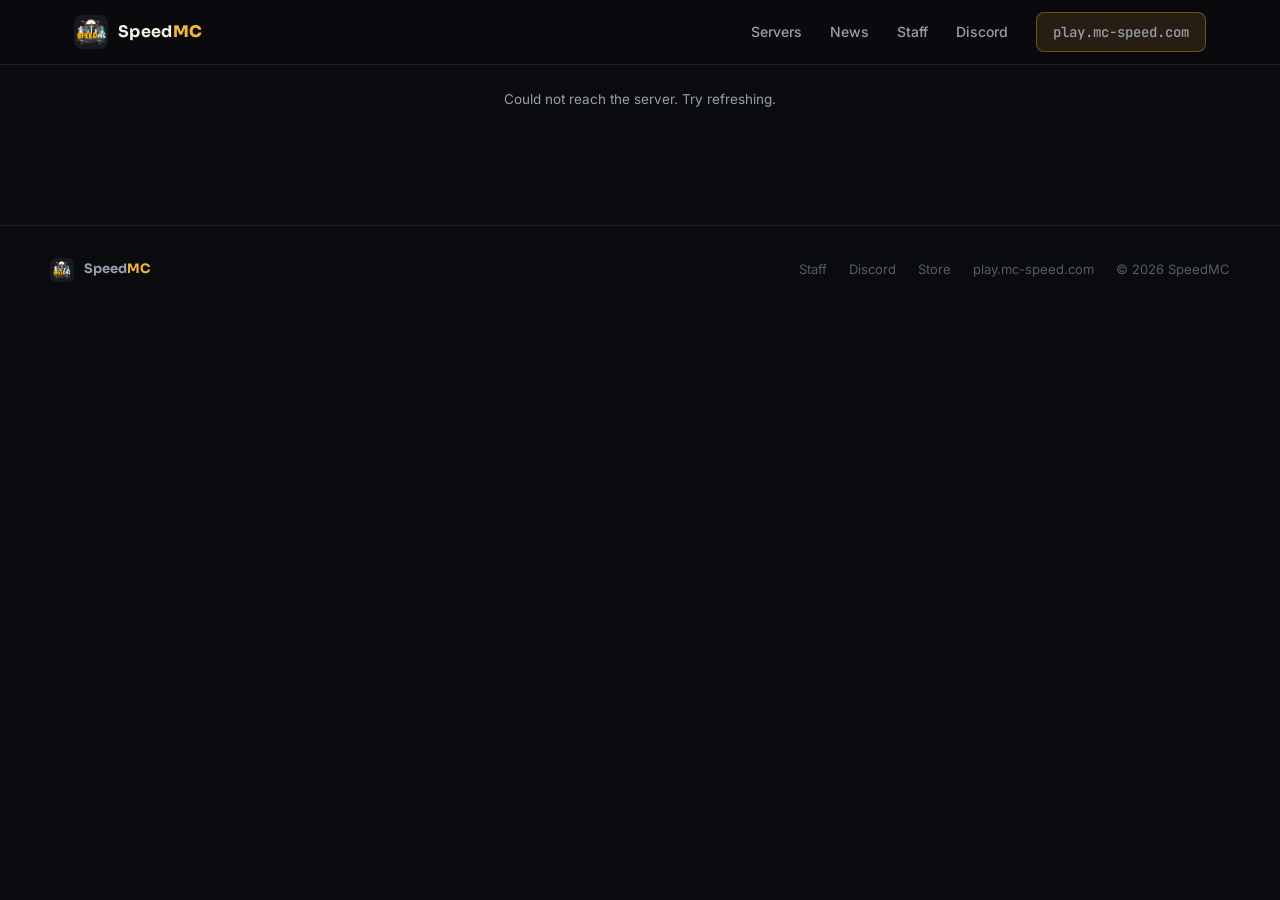
==== dashboard.html @ 3254c9d4 "Updating" ====
<!DOCTYPE html>
<html lang="en">
<head>
<meta charset="UTF-8">
<meta name="viewport" content="width=device-width, initial-scale=1.0">
<title>SpeedMC — Staff Dashboard</title>
<link rel="icon" type="image/x-icon" href="favicon.ico">
<link rel="icon" type="image/png" sizes="32x32" href="favicon-32.png">
<link rel="icon" type="image/png" sizes="16x16" href="favicon-16.png">
<link rel="apple-touch-icon" sizes="180x180" href="apple-touch-icon.png">
<link rel="preconnect" href="https://fonts.googleapis.com">
<link rel="preconnect" href="https://fonts.gstatic.com" crossorigin>
<link href="https://fonts.googleapis.com/css2?family=Sora:wght@400;600;700;800&family=Inter:wght@400;500;600&family=JetBrains+Mono:wght@500;600&display=swap" rel="stylesheet">
<link rel="stylesheet" href="style.css">
</head>
<body>

<nav class="nav">
  <div class="nav-inner">
    <a href="/" class="nav-brand">
      <img src="logo.png" alt="SpeedMC">
      <span>Speed<b>MC</b></span>
    </a>
    <div class="nav-links">
      <a href="index.html#servers">Servers</a>
      <a href="index.html#news">News</a>
      <a href="staff.html">Staff</a>
      <a href="https://discord.gg/speedmc" target="_blank">Discord</a>
      <a class="nav-cta" onclick="copyIP(this)">play.mc-speed.com</a>
    </div>
  </div>
</nav>

<div id="loading-section" class="section">
  <div class="account-empty">Loading…</div>
</div>

<div id="denied-section" class="access-denied" style="display:none">
  <div class="eyebrow">Staff only</div>
  <h1>Access Denied</h1>
  <p>This page is only available to staff members. If you think this is a mistake, contact a manager.</p>
  <a class="btn-discord" href="account.html" style="display:inline-flex">Back to Account</a>
</div>

<div id="dashboard-section" style="display:none">
  <div class="page-header">
    <div class="eyebrow">Staff Dashboard</div>
    <h1>Moderation Tools</h1>
    <p>Player lookups and punishment actions run live against the network via RCON.</p>
  </div>

  <section class="section">
    <div class="dashboard-grid">

      <div class="dashboard-card full">
        <h3>Player Lookup</h3>
        <div class="muted">Look up a player's skin, UUID, and recent punishment history.</div>
        <div class="dashboard-form">
          <div class="dashboard-form-row">
            <input type="text" id="lookup-username" placeholder="Minecraft username" maxlength="16">
            <button class="btn-small" id="lookup-btn" style="flex:0 0 auto">Lookup</button>
          </div>
        </div>
        <div id="lookup-result" class="lookup-result" style="display:none">
          <img id="lookup-skin" src="" alt="">
          <div style="flex:1">
            <div style="font-family:'Sora',sans-serif;font-weight:700;font-size:15px;margin-bottom:2px" id="lookup-name"></div>
            <div class="muted" style="margin-bottom:10px;font-size:12px" id="lookup-uuid"></div>
            <div class="lookup-history" id="lookup-history">—</div>
          </div>
        </div>
        <div id="lookup-error" class="action-output error" style="display:none"></div>
      </div>

      <div class="dashboard-card">
        <h3>Punish Player</h3>
        <div class="muted">Ban, mute, or warn — runs the LiteBans command on the network.</div>
        <div class="dashboard-form">
          <div>
            <label>Username</label>
            <input type="text" id="punish-username" placeholder="Minecraft username" maxlength="16">
          </div>
          <div class="dashboard-form-row">
            <div>
              <label>Action</label>
              <select id="punish-action">
                <option value="ban">Ban</option>
                <option value="mute">Mute</option>
                <option value="warn">Warn</option>
              </select>
            </div>
            <div id="punish-duration-wrap">
              <label>Duration</label>
              <input type="text" id="punish-duration" placeholder="e.g. 1d, 2h (blank = permanent)">
            </div>
          </div>
          <div>
            <label>Reason</label>
            <input type="text" id="punish-reason" placeholder="Reason for this action">
          </div>
          <button class="btn-small" id="punish-btn">Execute</button>
        </div>
        <div id="punish-output" class="action-output" style="display:none"></div>
      </div>

      <div class="dashboard-card">
        <h3>Kick / Remove Punishment</h3>
        <div class="muted">Kick a player, or remove an active ban/mute.</div>
        <div class="dashboard-form">
          <div>
            <label>Username</label>
            <input type="text" id="quick-username" placeholder="Minecraft username" maxlength="16">
          </div>
          <div class="dashboard-form-row">
            <div>
              <label>Action</label>
              <select id="quick-action">
                <option value="kick">Kick</option>
                <option value="unban">Unban</option>
                <option value="unmute">Unmute</option>
              </select>
            </div>
            <div>
              <label>Reason (optional)</label>
              <input type="text" id="quick-reason" placeholder="Reason">
            </div>
          </div>
          <button class="btn-small" id="quick-btn">Execute</button>
        </div>
        <div id="quick-output" class="action-output" style="display:none"></div>
      </div>

      <div class="dashboard-card full">
        <div class="tickets-card-head">
          <div>
            <h3>Support Tickets</h3>
            <div class="muted" style="margin-bottom:0">Currently open tickets, synced from Discord every minute.</div>
          </div>
          <span class="tickets-count" id="tickets-count" style="display:none"></span>
        </div>
        <div class="ticket-filters" id="ticket-filters" style="display:none"></div>
        <div id="tickets-loading" class="account-empty">Loading tickets…</div>
        <div id="tickets-empty" class="account-empty" style="display:none">No open tickets right now.</div>
        <div id="tickets-error" class="action-output error" style="display:none"></div>
        <div id="tickets-list" class="tickets-list"></div>
      </div>

    </div>
  </section>
</div>

<div id="ticket-modal" class="modal-overlay" style="display:none">
  <div class="modal">
    <div class="modal-header">
      <div class="modal-header-info">
        <span class="rank-badge" id="modal-type-badge"></span>
        <div>
          <div class="modal-title" id="modal-ticket-name">—</div>
          <div class="modal-subtitle" id="modal-ticket-meta"></div>
        </div>
      </div>
      <div class="modal-header-actions">
        <a id="modal-discord-link" href="#" target="_blank" class="ticket-btn ticket-btn-ghost">Discord ↗</a>
        <button class="modal-close" id="modal-close-btn">&times;</button>
      </div>
    </div>
    <div class="modal-messages" id="modal-messages"></div>
    <div class="modal-reply">
      <textarea id="reply-text" placeholder="Reply to this ticket…" rows="1"></textarea>
      <button class="modal-send-btn" id="reply-send-btn" title="Send (Enter)">
        <svg width="18" height="18" viewBox="0 0 24 24" fill="none"><path d="M22 2L11 13M22 2l-7 20-4-9-9-4 20-7z" stroke="currentColor" stroke-width="1.8" stroke-linecap="round" stroke-linejoin="round"/></svg>
      </button>
    </div>
    <div id="reply-error" class="action-output error" style="display:none;margin:0 20px 14px"></div>
  </div>
</div>

<footer>
  <div class="footer-inner">
    <div class="footer-brand">
      <img src="logo.png" alt="SpeedMC">
      <span>Speed<b>MC</b></span>
    </div>
    <div class="footer-links">
      <a href="staff.html">Staff</a>
      <a href="https://discord.gg/speedmc" target="_blank">Discord</a>
      <a href="https://store.mc-speed.com" target="_blank">Store</a>
      <span>play.mc-speed.com</span>
      <span>© 2026 SpeedMC</span>
    </div>
  </div>
</footer>

<script src="app.js"></script>
<script>
async function init(){
  let data;
  try {
    const res = await fetch('/api/me');
    data = await res.json();
  } catch {
    document.getElementById('loading-section').innerHTML =
      '<div class="account-empty">Could not reach the server. Try refreshing.</div>';
    return;
  }

  if (!data.user || data.user.role === 'member') {
    document.getElementById('loading-section').style.display = 'none';
    document.getElementById('denied-section').style.display = 'block';
    return;
  }

  document.getElementById('loading-section').style.display = 'none';
  document.getElementById('dashboard-section').style.display = 'block';

  loadTickets();
}

const ticketTypeStyles = {
  "oneblock": { label: "OneBlock", cls: "rank-manager" },
  "oneblock-1": { label: "OneBlock", cls: "rank-manager" },
  "buycraft": { label: "Buycraft", cls: "rank-owner" },
  "discord": { label: "Discord", cls: "rank-moderator" },
  "appeal": { label: "Appeal", cls: "rank-developer" },
  "player-report": { label: "Player Report", cls: "rank-admin" },
  "prison": { label: "Prison", cls: "rank-helper" },
  "smp": { label: "SMP", cls: "rank-trial-helper" }
};

function ticketStyle(type){
  return ticketTypeStyles[type] || { label: type, cls: "rank-trial-helper" };
}

function fmtRelative(ts){
  const diff = Date.now() - ts;
  const mins = Math.floor(diff / 60000);
  if (mins < 1) return 'just now';
  if (mins < 60) return `${mins}m ago`;
  const hours = Math.floor(mins / 60);
  if (hours < 24) return `${hours}h ago`;
  return `${Math.floor(hours / 24)}d ago`;
}

let allTickets = [];
let activeTicketFilter = 'all';

async function loadTickets(){
  const loadingEl = document.getElementById('tickets-loading');
  const errorEl = document.getElementById('tickets-error');

  try {
    const res = await fetch('/api/staff/tickets');
    const data = await res.json();
    loadingEl.style.display = 'none';

    if (!res.ok) {
      errorEl.textContent = data.error || 'Could not load tickets.';
      errorEl.style.display = 'block';
      return;
    }

    allTickets = data.tickets || [];

    if (allTickets.length > 0) {
      const countEl = document.getElementById('tickets-count');
      countEl.textContent = `${allTickets.length} open`;
      countEl.style.display = 'inline-flex';
    }

    renderTicketFilters();
    renderTicketRows();
  } catch {
    loadingEl.style.display = 'none';
    errorEl.textContent = 'Could not reach the server.';
    errorEl.style.display = 'block';
  }
}

function renderTicketFilters(){
  const filtersEl = document.getElementById('ticket-filters');
  if (allTickets.length === 0) return;

  const counts = {};
  allTickets.forEach(t => { counts[t.type] = (counts[t.type] || 0) + 1; });

  let html = `<button class="filter-btn ${activeTicketFilter === 'all' ? 'active' : ''}" data-filter="all">All (${allTickets.length})</button>`;
  Object.keys(counts).forEach(type => {
    const style = ticketStyle(type);
    html += `<button class="filter-btn ${activeTicketFilter === type ? 'active' : ''}" data-filter="${type}">${style.label} (${counts[type]})</button>`;
  });

  filtersEl.innerHTML = html;
  filtersEl.style.display = 'flex';
  filtersEl.querySelectorAll('.filter-btn').forEach(btn => {
    btn.addEventListener('click', () => {
      activeTicketFilter = btn.dataset.filter;
      renderTicketFilters();
      renderTicketRows();
    });
  });
}

function renderTicketRows(){
  const listEl = document.getElementById('tickets-list');
  const emptyEl = document.getElementById('tickets-empty');
  listEl.innerHTML = '';

  const filtered = activeTicketFilter === 'all'
    ? allTickets
    : allTickets.filter(t => t.type === activeTicketFilter);

  if (filtered.length === 0) {
    emptyEl.textContent = allTickets.length === 0 ? 'No open tickets right now.' : 'No tickets match this filter.';
    emptyEl.style.display = 'block';
    return;
  }
  emptyEl.style.display = 'none';

  filtered.forEach(t => {
    const row = document.createElement('div');
    row.className = 'ticket-row';
    const style = ticketStyle(t.type);
    const link = t.guild_id
      ? `https://discord.com/channels/${t.guild_id}/${t.channel_id}`
      : '#';

    row.innerHTML = `
      <span class="rank-badge ${style.cls}">${style.label}</span>
      <div class="ticket-row-info">
        <div class="ticket-row-name">${t.channel_name}</div>
        <div class="ticket-row-meta">${t.discord_username || t.discord_id} · ${fmtRelative(t.created_at)}</div>
      </div>
      <div class="ticket-row-actions">
        <button class="ticket-btn">Reply</button>
        <a href="${link}" target="_blank" class="ticket-btn ticket-btn-ghost">Discord ↗</a>
      </div>
    `;
    row.querySelector('.ticket-btn').addEventListener('click', () => openTicketModal(t));
    listEl.appendChild(row);
  });
}

// Hide duration field for Warn (no duration concept)
document.getElementById('punish-action').addEventListener('change', (e) => {
  document.getElementById('punish-duration-wrap').style.display =
    e.target.value === 'warn' ? 'none' : 'block';
});

document.getElementById('lookup-btn').addEventListener('click', async () => {
  const username = document.getElementById('lookup-username').value.trim();
  const errorEl = document.getElementById('lookup-error');
  const resultEl = document.getElementById('lookup-result');
  errorEl.style.display = 'none';
  resultEl.style.display = 'none';
  if (!username) return;

  try {
    const res = await fetch('/api/staff/lookup', {
      method: 'POST',
      headers: { 'Content-Type': 'application/json' },
      body: JSON.stringify({ username })
    });
    const data = await res.json();
    if (!res.ok) {
      errorEl.textContent = data.error || 'Lookup failed.';
      errorEl.style.display = 'block';
      return;
    }

    document.getElementById('lookup-skin').src = `https://mc-heads.net/body/${encodeURIComponent(data.username)}/100`;
    document.getElementById('lookup-name').textContent = data.username;
    document.getElementById('lookup-uuid').textContent = data.uuid || 'UUID unavailable';
    document.getElementById('lookup-history').textContent =
      data.history || data.historyError || 'No history returned.';
    resultEl.style.display = 'flex';
  } catch {
    errorEl.textContent = 'Could not reach the server.';
    errorEl.style.display = 'block';
  }
});

async function runAction(payload, outputElId, btn, originalLabel){
  const outputEl = document.getElementById(outputElId);
  outputEl.style.display = 'block';
  outputEl.className = 'action-output';
  outputEl.textContent = 'Running…';
  btn.disabled = true;

  try {
    const res = await fetch('/api/staff/punish', {
      method: 'POST',
      headers: { 'Content-Type': 'application/json' },
      body: JSON.stringify(payload)
    });
    const data = await res.json();
    if (!res.ok) {
      outputEl.className = 'action-output error';
      outputEl.textContent = data.error || 'Action failed.';
    } else {
      outputEl.className = 'action-output success';
      outputEl.textContent = `> ${data.command}\n${data.output || '(no output)'}`;
    }
  } catch {
    outputEl.className = 'action-output error';
    outputEl.textContent = 'Could not reach the server.';
  } finally {
    btn.disabled = false;
    btn.textContent = originalLabel;
  }
}

document.getElementById('punish-btn').addEventListener('click', () => {
  const btn = document.getElementById('punish-btn');
  runAction({
    action: document.getElementById('punish-action').value,
    username: document.getElementById('punish-username').value.trim(),
    reason: document.getElementById('punish-reason').value.trim(),
    duration: document.getElementById('punish-duration').value.trim()
  }, 'punish-output', btn, 'Execute');
  btn.textContent = 'Running…';
});

document.getElementById('quick-btn').addEventListener('click', () => {
  const btn = document.getElementById('quick-btn');
  runAction({
    action: document.getElementById('quick-action').value,
    username: document.getElementById('quick-username').value.trim(),
    reason: document.getElementById('quick-reason').value.trim()
  }, 'quick-output', btn, 'Execute');
  btn.textContent = 'Running…';
});

// ───────── TICKET CONVERSATION MODAL ─────────
let activeChannelId = null;

function fmtTime(iso){
  return new Date(iso).toLocaleString('en-US', { month: 'short', day: 'numeric', hour: 'numeric', minute: '2-digit' });
}

function escapeHtml(str){
  const div = document.createElement('div');
  div.textContent = str;
  return div.innerHTML;
}

function messagesSkeleton(){
  return `
    <div class="msg-skeleton"><div class="skel-avatar"></div><div class="skel-lines"><div class="skel-line w40"></div><div class="skel-line w80"></div></div></div>
    <div class="msg-skeleton"><div class="skel-avatar"></div><div class="skel-lines"><div class="skel-line w30"></div><div class="skel-line w60"></div></div></div>
    <div class="msg-skeleton"><div class="skel-avatar"></div><div class="skel-lines"><div class="skel-line w40"></div><div class="skel-line w50"></div></div></div>
  `;
}

async function openTicketModal(ticket){
  activeChannelId = ticket.channel_id;
  const style = ticketStyle(ticket.type);

  document.getElementById('modal-type-badge').className = `rank-badge ${style.cls}`;
  document.getElementById('modal-type-badge').textContent = style.label;
  document.getElementById('modal-ticket-name').textContent = ticket.channel_name;
  document.getElementById('modal-ticket-meta').textContent =
    `Opened by ${ticket.discord_username || ticket.discord_id} · ${fmtRelative(ticket.created_at)}`;
  document.getElementById('modal-discord-link').href = ticket.guild_id
    ? `https://discord.com/channels/${ticket.guild_id}/${ticket.channel_id}`
    : '#';

  const replyText = document.getElementById('reply-text');
  replyText.value = '';
  replyText.style.height = 'auto';
  document.getElementById('reply-error').style.display = 'none';
  document.getElementById('ticket-modal').style.display = 'flex';
  document.body.style.overflow = 'hidden';

  await loadTicketMessages();
  replyText.focus();
}

async function loadTicketMessages(){
  const messagesEl = document.getElementById('modal-messages');
  messagesEl.innerHTML = messagesSkeleton();

  try {
    const res = await fetch(`/api/staff/ticket-messages?channel_id=${encodeURIComponent(activeChannelId)}`);
    const data = await res.json();
    if (!res.ok) {
      messagesEl.innerHTML = `<div class="account-empty">${data.error || 'Could not load messages.'}</div>`;
      return;
    }
    if (!data.messages || data.messages.length === 0) {
      messagesEl.innerHTML = '<div class="account-empty">No messages yet.</div>';
      return;
    }
    messagesEl.innerHTML = data.messages.map(m => `
      <div class="ticket-msg ${m.bot ? 'bot' : ''}">
        <img src="${m.avatar}" alt="">
        <div class="ticket-msg-body">
          <div class="ticket-msg-head"><span class="ticket-msg-author">${escapeHtml(m.author)}</span><span class="ticket-msg-time">${fmtTime(m.timestamp)}</span></div>
          ${m.content ? `<div class="ticket-msg-content">${escapeHtml(m.content)}</div>` : ''}
          ${m.embeds.map(e => `<div class="ticket-msg-embed">${e.title ? `<strong>${escapeHtml(e.title)}</strong><br>` : ''}${e.description ? escapeHtml(e.description) : ''}</div>`).join('')}
        </div>
      </div>
    `).join('');
    messagesEl.scrollTop = messagesEl.scrollHeight;
  } catch {
    messagesEl.innerHTML = '<div class="account-empty">Could not reach the server.</div>';
  }
}

function closeTicketModal(){
  document.getElementById('ticket-modal').style.display = 'none';
  document.body.style.overflow = '';
  activeChannelId = null;
}

document.getElementById('modal-close-btn').addEventListener('click', closeTicketModal);
document.getElementById('ticket-modal').addEventListener('click', (e) => {
  if (e.target.id === 'ticket-modal') closeTicketModal();
});
document.addEventListener('keydown', (e) => {
  if (e.key === 'Escape' && activeChannelId) closeTicketModal();
});

// Auto-resize the reply textarea as the staff member types
const replyTextEl = document.getElementById('reply-text');
replyTextEl.addEventListener('input', () => {
  replyTextEl.style.height = 'auto';
  replyTextEl.style.height = Math.min(replyTextEl.scrollHeight, 120) + 'px';
});

// Enter sends, Shift+Enter inserts a newline
replyTextEl.addEventListener('keydown', (e) => {
  if (e.key === 'Enter' && !e.shiftKey) {
    e.preventDefault();
    sendReply();
  }
});

document.getElementById('reply-send-btn').addEventListener('click', sendReply);

async function sendReply(){
  const text = document.getElementById('reply-text').value.trim();
  const errorEl = document.getElementById('reply-error');
  const btn = document.getElementById('reply-send-btn');
  errorEl.style.display = 'none';
  if (!text || !activeChannelId) return;

  btn.disabled = true;

  try {
    const res = await fetch('/api/staff/ticket-reply', {
      method: 'POST',
      headers: { 'Content-Type': 'application/json' },
      body: JSON.stringify({ channel_id: activeChannelId, message: text })
    });
    const data = await res.json();
    if (!res.ok) {
      errorEl.textContent = data.error || 'Could not send reply.';
      errorEl.style.display = 'block';
      return;
    }
    const replyText = document.getElementById('reply-text');
    replyText.value = '';
    replyText.style.height = 'auto';
    await loadTicketMessages();
  } catch {
    errorEl.textContent = 'Could not reach the server.';
    errorEl.style.display = 'block';
  } finally {
    btn.disabled = false;
  }
}

init();
</script>
</body>
</html>
---- style.css ----
*{box-sizing:border-box;margin:0;padding:0}
:root{
  --bg:#0a0b0f;
  --bg-soft:#0d0f14;
  --panel:#141720;
  --panel-2:#1b1e29;
  --border:#262a37;
  --border-soft:#1d2029;
  --text:#f4efe6;
  --text-dim:#9a9eac;
  --text-faint:#565b69;
  --gold:#f3b73e;
  --gold-soft:rgba(243,183,62,.12);
  --cyan:#6fe3da;
  --cyan-soft:rgba(111,227,218,.10);
  --violet:#b48cff;
  --violet-soft:rgba(180,140,255,.12);
  --coral:#ff8a65;
  --coral-soft:rgba(255,138,101,.12);
  --blue:#6fa8ff;
  --blue-soft:rgba(111,168,255,.12);
  --mint:#7ed9a0;
  --mint-soft:rgba(126,217,160,.12);
  --radius:14px;
}
html{scroll-behavior:smooth}
body{
  font-family:'Inter',sans-serif;
  background:var(--bg);
  color:var(--text);
  line-height:1.6;
  font-size:15px;
  -webkit-font-smoothing:antialiased;
}
a{color:inherit;text-decoration:none}
h1,h2,h3{font-family:'Sora',sans-serif}
.mono{font-family:'JetBrains Mono',monospace}

/* ───────── NAV ───────── */
.nav{
  position:sticky;top:0;z-index:100;
  background:rgba(10,11,15,.7);
  backdrop-filter:blur(14px);
  border-bottom:1px solid var(--border-soft);
}
.nav-inner{
  max-width:1180px;margin:0 auto;padding:0 24px;
  height:64px;display:flex;align-items:center;justify-content:space-between;
}
.nav-brand{display:flex;align-items:center;gap:10px}
.nav-brand img{width:34px;height:34px;border-radius:8px;object-fit:cover}
.nav-brand span{font-family:'Sora',sans-serif;font-weight:700;font-size:16px;letter-spacing:.02em}
.nav-brand span b{color:var(--gold);font-weight:800}
.nav-links{display:flex;align-items:center;gap:28px}
.nav-links a{font-size:14px;font-weight:500;color:var(--text-dim);transition:color .15s}
.nav-links a:hover{color:var(--text)}
.nav-links a.active{color:var(--text)}
.nav-cta{
  font-family:'JetBrains Mono',monospace;font-size:13px;font-weight:600;
  background:var(--gold-soft);color:var(--gold);border:1px solid rgba(243,183,62,.35);
  padding:8px 16px;border-radius:8px;cursor:pointer;transition:all .15s;
}
.nav-cta:hover{background:var(--gold);color:#0a0b0f}
.nav-login{
  font-size:13px;font-weight:600;color:var(--text);border:1px solid var(--border);
  padding:8px 16px;border-radius:8px;transition:all .15s;
}
.nav-login:hover{border-color:var(--text-dim)}
@media(max-width:760px){.nav-links a:not(.nav-cta):not(.nav-login){display:none}}

/* ───────── HERO ───────── */
.hero{
  position:relative;
  min-height:88vh;
  display:flex;flex-direction:column;align-items:center;justify-content:center;
  text-align:center;overflow:hidden;
  padding:80px 24px 90px;
}
.hero-glow{
  position:absolute;top:8%;left:50%;transform:translateX(-50%);
  width:560px;height:560px;border-radius:50%;
  background:radial-gradient(circle, rgba(243,183,62,.16) 0%, rgba(111,227,218,.07) 45%, transparent 75%);
  filter:blur(40px);
  animation:glow-pulse 8s ease-in-out infinite;
  pointer-events:none;
}
@keyframes glow-pulse{
  0%,100%{opacity:.7;transform:translateX(-50%) scale(1)}
  50%{opacity:1;transform:translateX(-50%) scale(1.08)}
}
.hero-content{position:relative;z-index:1;display:flex;flex-direction:column;align-items:center;max-width:680px}
.hero-logo{
  width:200px;height:auto;margin-bottom:28px;
  filter:drop-shadow(0 0 36px rgba(243,183,62,.25));
  animation:fade-up .8s ease-out both;
}
.eyebrow{
  font-family:'Sora',sans-serif;font-size:12px;font-weight:700;letter-spacing:.22em;
  color:var(--cyan);text-transform:uppercase;margin-bottom:18px;
  animation:fade-up .8s ease-out .1s both;
}
.hero h1{
  font-size:clamp(2.3rem,6vw,4rem);font-weight:800;line-height:1.12;
  letter-spacing:-.02em;margin-bottom:18px;
  animation:fade-up .8s ease-out .2s both;
}
.hero h1 .accent{color:var(--gold)}
.hero-sub{
  font-size:16px;color:var(--text-dim);max-width:520px;margin-bottom:34px;
  animation:fade-up .8s ease-out .3s both;
}
.hero-actions{display:flex;gap:14px;flex-wrap:wrap;justify-content:center;animation:fade-up .8s ease-out .4s both}
@keyframes fade-up{from{opacity:0;transform:translateY(16px)}to{opacity:1;transform:translateY(0)}}
@media(prefers-reduced-motion:reduce){
  .hero-logo,.eyebrow,.hero h1,.hero-sub,.hero-actions{animation:none}
  .hero-glow{animation:none}
}

.ip-pill{
  display:flex;align-items:center;gap:10px;
  background:var(--panel);border:1px solid var(--border);
  padding:13px 22px;border-radius:10px;cursor:pointer;
  font-size:14px;font-weight:600;color:var(--text);
  transition:border-color .15s, background .15s;
}
.ip-pill:hover{border-color:var(--gold);background:var(--gold-soft)}
.ip-pill svg{flex-shrink:0;opacity:.7}
.ip-pill .ip-label{font-family:'JetBrains Mono',monospace}

.btn-discord{
  display:flex;align-items:center;gap:10px;
  background:transparent;border:1px solid var(--border);color:var(--text);
  padding:13px 22px;border-radius:10px;font-size:14px;font-weight:600;
  transition:all .15s;
}
.btn-discord:hover{border-color:var(--cyan);color:var(--cyan);background:var(--cyan-soft)}

/* ───────── DIVIDER ───────── */
.divider{
  display:flex;align-items:center;gap:18px;
  max-width:480px;margin:0 auto;padding:0 24px 70px;
}
.divider .line{flex:1;height:1px;background:linear-gradient(90deg,transparent,var(--border) 30%,var(--border) 70%,transparent)}
.divider svg{flex-shrink:0;opacity:.85}

/* ───────── SECTION HEADERS ───────── */
.section{max-width:1180px;margin:0 auto;padding:0 24px 90px}
.section-head{text-align:center;margin-bottom:44px}
.section-head .eyebrow{margin-bottom:10px}
.section-head h2{font-size:clamp(1.6rem,3.4vw,2.2rem);font-weight:800;letter-spacing:-.01em}
.section-head p{color:var(--text-dim);margin-top:10px;font-size:14.5px}

/* page header (for staff page etc) */
.page-header{
  max-width:1180px;margin:0 auto;padding:60px 24px 50px;text-align:center;
}
.page-header .eyebrow{margin-bottom:10px}
.page-header h1{font-size:clamp(2rem,4.6vw,3rem);font-weight:800;letter-spacing:-.02em;margin-bottom:12px}
.page-header p{color:var(--text-dim);font-size:15px;max-width:520px;margin:0 auto}

/* ───────── SERVER GRID ───────── */
.server-grid{display:grid;grid-template-columns:repeat(4,1fr);gap:18px}
@media(max-width:920px){.server-grid{grid-template-columns:repeat(2,1fr)}}
@media(max-width:520px){.server-grid{grid-template-columns:1fr}}
.server-card{
  background:var(--panel);border:1px solid var(--border);border-radius:var(--radius);
  padding:28px 22px;position:relative;overflow:hidden;
  transition:border-color .2s, transform .2s;
}
.server-card:hover{transform:translateY(-3px)}
.server-card[data-accent="gold"]:hover{border-color:rgba(243,183,62,.45)}
.server-card[data-accent="cyan"]:hover{border-color:rgba(111,227,218,.45)}
.server-card .icon{
  width:42px;height:42px;border-radius:10px;
  display:flex;align-items:center;justify-content:center;margin-bottom:18px;
}
.server-card[data-accent="gold"] .icon{background:var(--gold-soft);color:var(--gold)}
.server-card[data-accent="cyan"] .icon{background:var(--cyan-soft);color:var(--cyan)}
.server-card h3{font-size:16px;font-weight:700;margin-bottom:8px}
.server-card p{font-size:13.5px;color:var(--text-dim);line-height:1.6;margin-bottom:18px}
.server-card .tag{
  font-family:'JetBrains Mono',monospace;font-size:11.5px;color:var(--text-faint);
  display:flex;align-items:center;gap:6px;transition:color .2s;
}
.server-card:hover .tag{color:var(--text-dim)}
.server-card .tag svg{opacity:.6}

/* ───────── NEWS / POSTS ───────── */
.posts{display:flex;flex-direction:column;gap:14px}
.post-card{
  background:var(--panel);border:1px solid var(--border);border-radius:var(--radius);
  padding:22px 24px;cursor:pointer;transition:border-color .15s;
}
.post-card:hover{border-color:var(--border-soft);}
.post-card-header{display:flex;align-items:flex-start;justify-content:space-between;gap:16px}
.post-card-header-left{flex:1}
.post-card h2{font-size:16px;font-weight:700;margin:10px 0 8px;line-height:1.4;transition:color .15s}
.post-card:hover h2{color:var(--gold)}
.post-card p.summary{font-size:13.5px;color:var(--text-dim);line-height:1.6;margin-bottom:14px}
.post-meta{display:flex;align-items:center;gap:8px;font-size:12.5px;color:var(--text-faint);flex-wrap:wrap}
.avatar{
  width:24px;height:24px;border-radius:6px;
  flex-shrink:0;image-rendering:pixelated;background:var(--panel-2);
  border:1px solid var(--border-soft);
}
.dot{width:3px;height:3px;border-radius:50%;background:var(--text-faint);flex-shrink:0}

.expand-btn{
  flex-shrink:0;background:none;border:1px solid var(--border);color:var(--text-faint);
  border-radius:8px;padding:6px 12px;font-size:12px;cursor:pointer;
  display:flex;align-items:center;gap:5px;transition:all .15s;margin-top:10px;white-space:nowrap;
}
.expand-btn:hover{border-color:var(--text-dim);color:var(--text)}
.expand-btn svg{transition:transform .2s;flex-shrink:0}
.post-card.open .expand-btn svg{transform:rotate(180deg)}

.post-body{overflow:hidden;max-height:0;transition:max-height .35s ease,opacity .25s ease,padding .25s ease;opacity:0;padding:0}
.post-card.open .post-body{max-height:3000px;opacity:1;padding:18px 0 4px}
.post-body-inner{
  background:var(--bg-soft);border:1px solid var(--border-soft);border-radius:10px;
  padding:20px 22px;font-size:13.5px;color:var(--text-dim);line-height:1.8;
}
.post-body-inner h3{font-size:13.5px;font-weight:700;color:var(--text);margin:1rem 0 .5rem}
.post-body-inner h3:first-child{margin-top:0}
.post-body-inner ul{padding-left:1.2rem;margin:.3rem 0 .9rem}
.post-body-inner li{margin-bottom:5px}
.post-body-inner p{margin-bottom:.8rem}
.post-body-inner p:last-child{margin-bottom:0}
.post-body-inner strong{color:var(--text);font-weight:600}
.post-body-inner .changelog-divider{border:none;border-top:1px solid var(--border-soft);margin:1.1rem 0}

.tag{display:inline-block;font-size:10.5px;font-weight:700;padding:4px 11px;border-radius:20px;letter-spacing:.04em;text-transform:uppercase}
.tag-update{background:var(--gold-soft);color:var(--gold)}
.tag-patch{background:var(--cyan-soft);color:var(--cyan)}
.tag-event{background:var(--violet-soft);color:var(--violet)}
.tag-news{background:var(--panel-2);color:var(--text-dim)}

/* ───────── RANK BADGES ───────── */
.rank-badge{
  display:inline-flex;align-items:center;font-size:10px;font-weight:700;
  padding:2px 8px;border-radius:5px;letter-spacing:.04em;text-transform:uppercase;
  font-family:'Sora',sans-serif;
}
.rank-owner{background:var(--gold-soft);color:var(--gold)}
.rank-manager{background:var(--cyan-soft);color:var(--cyan)}
.rank-admin{background:var(--coral-soft);color:var(--coral)}
.rank-developer{background:var(--violet-soft);color:var(--violet)}
.rank-moderator{background:var(--blue-soft);color:var(--blue)}
.rank-helper{background:var(--mint-soft);color:var(--mint)}
.rank-builder{background:var(--violet-soft);color:var(--violet)}
.rank-trial-helper{background:var(--panel-2);color:var(--text-dim)}

/* posted-by card inside expanded post */
.posted-by{
  display:flex;align-items:center;gap:12px;margin-bottom:16px;padding-bottom:16px;
  border-bottom:1px solid var(--border-soft);
}
.posted-by img{width:40px;height:40px;border-radius:8px;image-rendering:pixelated;border:1px solid var(--border-soft)}
.posted-by-info{display:flex;flex-direction:column;gap:4px}
.posted-by-name{font-family:'Sora',sans-serif;font-weight:700;font-size:14px;color:var(--text)}
.posted-by-badges{display:flex;gap:6px;flex-wrap:wrap}

/* ───────── STAFF PAGE ───────── */
.staff-category{margin-bottom:48px}
.staff-category-head{display:flex;align-items:center;gap:12px;margin-bottom:22px}
.staff-category-bar{width:4px;height:22px;border-radius:2px}
.staff-category-bar.owner{background:var(--gold)}
.staff-category-bar.manager{background:var(--cyan)}
.staff-category-bar.admin{background:var(--coral)}
.staff-category-bar.developer{background:var(--violet)}
.staff-category-bar.moderator{background:var(--blue)}
.staff-category-bar.helper{background:var(--mint)}
.staff-category-head h2{font-size:18px;font-weight:800;letter-spacing:.02em;text-transform:uppercase}

.staff-grid{display:grid;grid-template-columns:repeat(auto-fill,minmax(160px,1fr));gap:18px}
.staff-card{
  background:var(--panel);border:1px solid var(--border);border-radius:var(--radius);
  padding:22px 16px 18px;text-align:center;transition:border-color .2s, transform .2s;
}
.staff-card:hover{transform:translateY(-3px);border-color:var(--border-soft)}
.staff-card img{
  width:72px;height:128px;object-fit:contain;image-rendering:pixelated;
  margin-bottom:14px;filter:drop-shadow(0 6px 14px rgba(0,0,0,.4));
}
.staff-card-name{font-family:'Sora',sans-serif;font-weight:700;font-size:14px;margin-bottom:8px}

/* ───────── AUTH CARD ───────── */
.auth-wrap{max-width:420px;margin:60px auto 100px;padding:0 24px}
.auth-card{
  background:var(--panel);border:1px solid var(--border);border-radius:var(--radius);
  padding:32px;
}
.auth-tabs{display:flex;gap:4px;background:var(--bg-soft);border:1px solid var(--border-soft);border-radius:10px;padding:4px;margin-bottom:24px}
.auth-tab{
  flex:1;text-align:center;padding:9px 0;border-radius:8px;font-size:13.5px;font-weight:600;
  color:var(--text-dim);cursor:pointer;transition:all .15s;font-family:'Sora',sans-serif;
  border:none;background:none;
}
.auth-tab.active{background:var(--panel-2);color:var(--text)}
.auth-form{display:flex;flex-direction:column;gap:14px}
.auth-form label{font-size:12.5px;font-weight:600;color:var(--text-dim);margin-bottom:6px;display:block}
.auth-form input{
  width:100%;background:var(--bg-soft);border:1px solid var(--border);border-radius:8px;
  padding:11px 14px;color:var(--text);font-size:14px;font-family:'Inter',sans-serif;
  transition:border-color .15s;
}
.auth-form input:focus{outline:none;border-color:var(--cyan)}
.auth-submit{
  background:var(--gold);color:#1a1306;border:none;border-radius:8px;padding:12px 0;
  font-size:14px;font-weight:700;font-family:'Sora',sans-serif;cursor:pointer;
  transition:opacity .15s;margin-top:6px;
}
.auth-submit:hover{opacity:.9}
.btn-discord-auth{
  display:flex;align-items:center;justify-content:center;gap:10px;
  background:#5865F2;color:#fff;border:none;border-radius:8px;
  padding:12px 0;font-size:14px;font-weight:700;font-family:'Sora',sans-serif;
  cursor:pointer;transition:opacity .15s;text-decoration:none;
}
.btn-discord-auth:hover{opacity:.9}
.auth-divider{display:flex;align-items:center;gap:12px;margin:20px 0;color:var(--text-faint);font-size:12px}
.auth-divider .line{flex:1;height:1px;background:var(--border-soft)}
.btn-microsoft{
  display:flex;align-items:center;justify-content:center;gap:10px;
  background:var(--bg-soft);border:1px solid var(--border);color:var(--text);
  padding:11px 0;border-radius:8px;font-size:13.5px;font-weight:600;cursor:pointer;
  transition:border-color .15s;
}
.btn-microsoft:hover{border-color:var(--text-dim)}
.auth-error{
  background:var(--coral-soft);border:1px solid rgba(255,138,101,.3);color:var(--coral);
  border-radius:8px;padding:10px 14px;font-size:13px;
}
.auth-note{
  margin-top:20px;font-size:12.5px;color:var(--text-faint);text-align:center;line-height:1.6;
  background:var(--bg-soft);border:1px solid var(--border-soft);border-radius:8px;padding:12px 14px;
}

/* ───────── ACCOUNT DASHBOARD ───────── */
.account-grid{display:grid;grid-template-columns:1fr 1.4fr;gap:20px}
@media(max-width:760px){.account-grid{grid-template-columns:1fr}}
.account-card{
  background:var(--panel);border:1px solid var(--border);border-radius:var(--radius);
  padding:26px;
}
.account-card h3{font-size:15px;font-weight:700;margin-bottom:6px}
.account-card .muted{font-size:13px;color:var(--text-dim);margin-bottom:18px}
.account-row{
  display:flex;align-items:center;justify-content:space-between;gap:12px;
  padding:12px 0;border-bottom:1px solid var(--border-soft);font-size:13.5px;
}
.account-row:last-child{border-bottom:none}
.account-row .label{color:var(--text-dim)}
.account-row .value{font-family:'JetBrains Mono',monospace;font-size:13px}
.account-skin{width:64px;height:112px;object-fit:contain;image-rendering:pixelated}
.account-link-form{display:flex;gap:10px;margin-top:16px}
.account-link-form input{
  flex:1;background:var(--bg-soft);border:1px solid var(--border);border-radius:8px;
  padding:10px 14px;color:var(--text);font-size:13.5px;
}
.account-link-form input:focus{outline:none;border-color:var(--cyan)}
.btn-small{
  background:var(--gold);color:#1a1306;border:none;border-radius:8px;padding:10px 18px;
  font-size:13px;font-weight:700;font-family:'Sora',sans-serif;cursor:pointer;white-space:nowrap;
}
.btn-small:hover{opacity:.9}
.btn-logout{
  background:none;border:1px solid var(--border);color:var(--text-dim);border-radius:8px;
  padding:9px 18px;font-size:13px;font-weight:600;cursor:pointer;transition:all .15s;
}
.btn-logout:hover{border-color:var(--coral);color:var(--coral)}
.account-empty{
  display:flex;flex-direction:column;align-items:center;text-align:center;gap:10px;
  padding:24px 0;color:var(--text-dim);font-size:13.5px;
}

/* ───────── STAFF DASHBOARD ───────── */
.dashboard-grid{display:grid;grid-template-columns:1fr 1fr;gap:20px}
@media(max-width:860px){.dashboard-grid{grid-template-columns:1fr}}
.dashboard-card{
  background:var(--panel);border:1px solid var(--border);border-radius:var(--radius);
  padding:26px;
}
.dashboard-card.full{grid-column:1 / -1}
.dashboard-card h3{font-size:15px;font-weight:700;margin-bottom:6px}
.dashboard-card .muted{font-size:13px;color:var(--text-dim);margin-bottom:18px}
.dashboard-form{display:flex;flex-direction:column;gap:12px}
.dashboard-form-row{display:flex;gap:10px}
.dashboard-form-row > *{flex:1}
.dashboard-form label{font-size:12px;font-weight:600;color:var(--text-dim);margin-bottom:6px;display:block}
.dashboard-form input,.dashboard-form select{
  width:100%;background:var(--bg-soft);border:1px solid var(--border);border-radius:8px;
  padding:10px 14px;color:var(--text);font-size:13.5px;font-family:'Inter',sans-serif;
}
.dashboard-form input:focus,.dashboard-form select:focus{outline:none;border-color:var(--cyan)}
.dashboard-form select{appearance:none;cursor:pointer}

.lookup-result{display:flex;gap:16px;margin-top:18px;padding-top:18px;border-top:1px solid var(--border-soft)}
.lookup-result img{width:64px;height:112px;object-fit:contain;image-rendering:pixelated;flex-shrink:0}
.lookup-history{
  flex:1;background:var(--bg-soft);border:1px solid var(--border-soft);border-radius:8px;
  padding:14px 16px;font-family:'JetBrains Mono',monospace;font-size:12px;color:var(--text-dim);
  white-space:pre-wrap;word-break:break-word;max-height:240px;overflow-y:auto;line-height:1.7;
}
.action-output{
  margin-top:14px;background:var(--bg-soft);border:1px solid var(--border-soft);border-radius:8px;
  padding:12px 14px;font-family:'JetBrains Mono',monospace;font-size:12px;color:var(--text-dim);
  white-space:pre-wrap;word-break:break-word;
}
.action-output.success{border-color:rgba(126,217,160,.3);color:var(--mint)}
.action-output.error{border-color:rgba(255,138,101,.3);color:var(--coral)}

.access-denied{
  max-width:480px;margin:80px auto;text-align:center;padding:0 24px;
}
.access-denied h1{font-size:1.8rem;font-weight:800;margin-bottom:10px}
.access-denied p{color:var(--text-dim);font-size:14px;margin-bottom:20px}

.tickets-card-head{display:flex;align-items:flex-start;justify-content:space-between;gap:12px;margin-bottom:4px}
.tickets-count{
  font-family:'JetBrains Mono',monospace;font-size:12px;font-weight:600;color:var(--cyan);
  background:var(--cyan-soft);border-radius:20px;padding:4px 12px;flex-shrink:0;
  display:inline-flex;align-items:center;white-space:nowrap;
}
.ticket-filters{display:flex;flex-wrap:wrap;gap:6px;margin:16px 0}
.filter-btn{
  font-size:12px;font-weight:600;padding:6px 14px;border-radius:20px;
  border:1px solid var(--border);background:transparent;color:var(--text-dim);
  cursor:pointer;transition:all .15s;font-family:'Inter',sans-serif;
}
.filter-btn:hover{border-color:var(--text-dim);color:var(--text)}
.filter-btn.active{background:var(--text);color:var(--bg);border-color:var(--text)}

.tickets-list{display:flex;flex-direction:column;gap:10px}
.ticket-row{
  display:flex;align-items:center;gap:14px;
  background:var(--bg-soft);border:1px solid var(--border-soft);border-radius:8px;
  padding:12px 16px;transition:border-color .15s;
}
.ticket-row:hover{border-color:var(--border)}
.ticket-row-info{flex:1;min-width:0}
.ticket-row-name{font-family:'JetBrains Mono',monospace;font-size:13px;font-weight:600;color:var(--text)}
.ticket-row-meta{font-size:12px;color:var(--text-faint);margin-top:2px}
.ticket-row-actions{display:flex;gap:8px;flex-shrink:0}

.ticket-btn{
  background:var(--panel-2);border:1px solid var(--border);color:var(--text);
  border-radius:7px;padding:7px 14px;font-size:12.5px;font-weight:600;cursor:pointer;
  transition:all .15s;text-decoration:none;display:inline-flex;align-items:center;gap:6px;
  white-space:nowrap;
}
.ticket-btn:hover{border-color:var(--cyan);color:var(--cyan)}
.ticket-btn-ghost{background:none;border-color:transparent;color:var(--text-faint)}
.ticket-btn-ghost:hover{color:var(--text);border-color:var(--border)}

/* ───────── TICKET MODAL ───────── */
.modal-overlay{
  position:fixed;inset:0;background:rgba(8,9,12,.7);backdrop-filter:blur(3px);z-index:200;
  display:flex;align-items:center;justify-content:center;padding:20px;
  animation:overlay-in .15s ease-out;
}
@keyframes overlay-in{from{opacity:0}to{opacity:1}}
.modal{
  background:var(--panel);border:1px solid var(--border);border-radius:var(--radius);
  width:100%;max-width:640px;max-height:85vh;display:flex;flex-direction:column;overflow:hidden;
  box-shadow:0 20px 60px rgba(0,0,0,.5);
  animation:modal-in .18s ease-out;
}
@keyframes modal-in{from{opacity:0;transform:translateY(12px) scale(.98)}to{opacity:1;transform:translateY(0) scale(1)}}
.modal-header{
  display:flex;align-items:center;justify-content:space-between;gap:12px;
  padding:16px 20px;border-bottom:1px solid var(--border-soft);
}
.modal-header-info{display:flex;align-items:center;gap:12px;min-width:0}
.modal-header-actions{display:flex;align-items:center;gap:8px;flex-shrink:0}
.modal-title{font-family:'JetBrains Mono',monospace;font-weight:700;font-size:14px}
.modal-subtitle{font-size:12px;color:var(--text-faint);margin-top:2px}
.modal-close{
  background:none;border:none;color:var(--text-faint);font-size:22px;line-height:1;cursor:pointer;
  padding:0 4px;transition:color .15s;
}
.modal-close:hover{color:var(--text)}
.modal-messages{flex:1;overflow-y:auto;padding:18px 20px;display:flex;flex-direction:column;gap:16px;min-height:240px}
.ticket-msg{display:flex;gap:10px}
.ticket-msg img{width:32px;height:32px;border-radius:50%;flex-shrink:0}
.ticket-msg-body{flex:1;min-width:0}
.ticket-msg-head{display:flex;align-items:baseline;gap:8px;margin-bottom:4px}
.ticket-msg-author{font-size:13px;font-weight:700}
.ticket-msg.bot .ticket-msg-author{color:var(--cyan)}
.ticket-msg-time{font-size:11px;color:var(--text-faint)}
.ticket-msg-content{
  font-size:13.5px;color:var(--text);white-space:pre-wrap;word-break:break-word;line-height:1.6;
  background:var(--bg-soft);border:1px solid var(--border-soft);border-radius:8px;
  padding:8px 12px;display:inline-block;max-width:100%;
}
.ticket-msg-embed{
  margin-top:6px;background:var(--bg-soft);border:1px solid var(--border-soft);border-left:3px solid var(--gold);
  border-radius:6px;padding:10px 12px;font-size:12.5px;color:var(--text-dim);white-space:pre-wrap;
}
.modal-reply{display:flex;gap:10px;align-items:flex-end;padding:14px 20px;border-top:1px solid var(--border-soft)}
.modal-reply textarea{
  flex:1;background:var(--bg-soft);border:1px solid var(--border);border-radius:10px;
  padding:11px 14px;color:var(--text);font-size:13.5px;font-family:'Inter',sans-serif;
  resize:none;height:42px;max-height:120px;line-height:1.5;transition:border-color .15s;
}
.modal-reply textarea:focus{outline:none;border-color:var(--cyan)}
.modal-send-btn{
  flex-shrink:0;width:42px;height:42px;border-radius:10px;
  background:var(--gold);color:#1a1306;border:none;cursor:pointer;
  display:flex;align-items:center;justify-content:center;transition:opacity .15s;
}
.modal-send-btn:hover{opacity:.9}
.modal-send-btn:disabled{opacity:.5;cursor:default}

/* skeleton loading */
.msg-skeleton{display:flex;gap:10px}
.skel-avatar{width:32px;height:32px;border-radius:50%;background:var(--panel-2);flex-shrink:0;animation:skel-pulse 1.4s ease-in-out infinite}
.skel-lines{flex:1;display:flex;flex-direction:column;gap:6px;padding-top:4px}
.skel-line{height:10px;border-radius:5px;background:var(--panel-2);animation:skel-pulse 1.4s ease-in-out infinite}
.skel-line.w30{width:30%}
.skel-line.w40{width:40%}
.skel-line.w50{width:50%}
.skel-line.w60{width:60%}
.skel-line.w80{width:80%}
@keyframes skel-pulse{0%,100%{opacity:.5}50%{opacity:1}}

/* ───────── FOOTER ───────── */
footer{border-top:1px solid var(--border-soft);padding:32px 24px}
.footer-inner{
  max-width:1180px;margin:0 auto;display:flex;align-items:center;justify-content:space-between;
  flex-wrap:wrap;gap:16px;font-size:13px;color:var(--text-faint);
}
.footer-brand{display:flex;align-items:center;gap:10px;font-family:'Sora',sans-serif;font-weight:700;color:var(--text-dim)}
.footer-brand img{width:24px;height:24px;border-radius:6px}
.footer-brand b{color:var(--gold)}
.footer-links{display:flex;gap:22px;flex-wrap:wrap}
.footer-links a{color:var(--text-faint);transition:color .15s}
.footer-links a:hover{color:var(--text)}
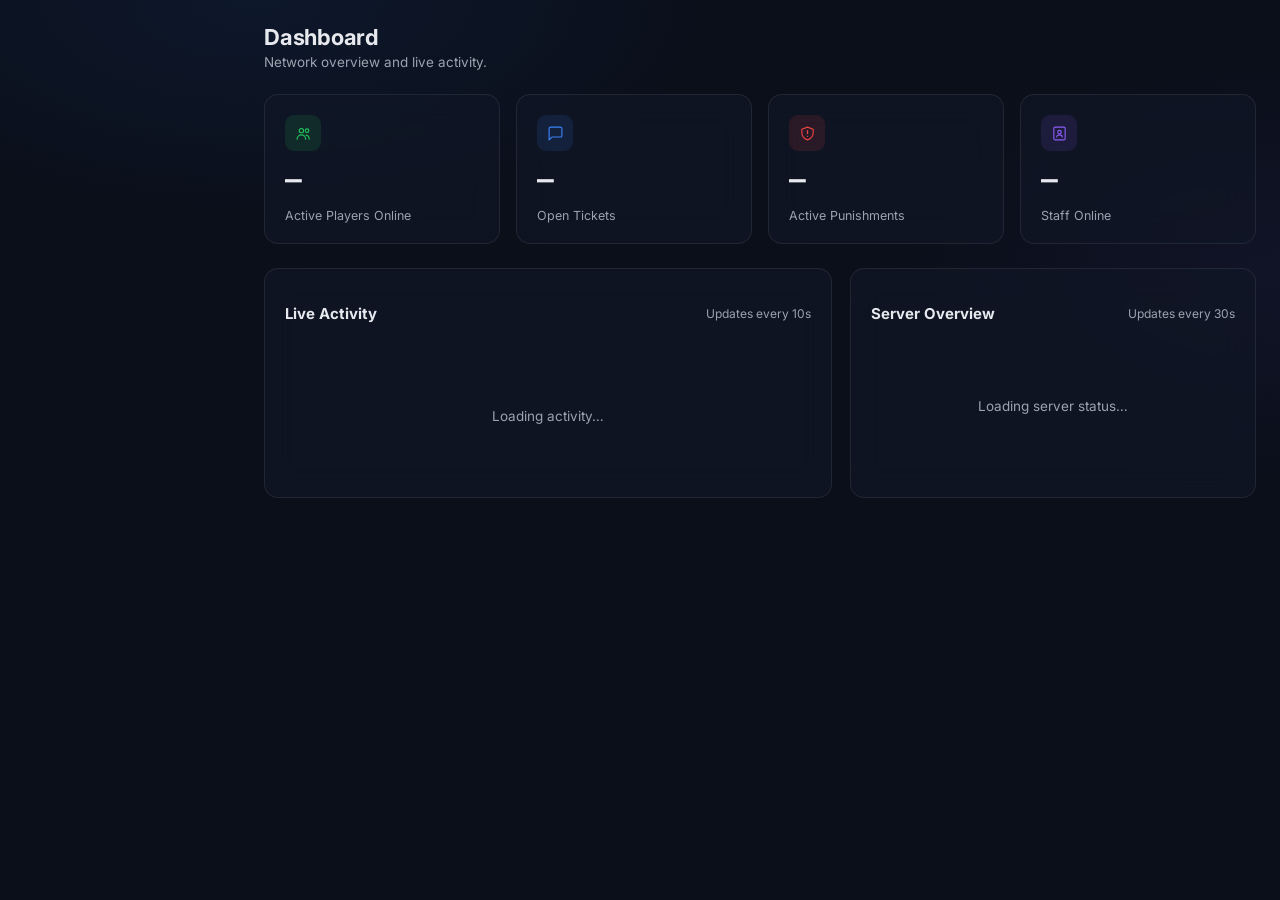
==== commit e65dcdc3: "new dashboard update" ====
--- a/dashboard.html
+++ b/dashboard.html
@@ -3,439 +3,101 @@
 <head>
 <meta charset="UTF-8">
 <meta name="viewport" content="width=device-width, initial-scale=1.0">
-<title>SpeedMC — Staff Dashboard</title>
-<link rel="icon" type="image/x-icon" href="favicon.ico">
-<link rel="icon" type="image/png" sizes="32x32" href="favicon-32.png">
-<link rel="icon" type="image/png" sizes="16x16" href="favicon-16.png">
-<link rel="apple-touch-icon" sizes="180x180" href="apple-touch-icon.png">
-<link rel="preconnect" href="https://fonts.googleapis.com">
-<link rel="preconnect" href="https://fonts.gstatic.com" crossorigin>
-<link href="https://fonts.googleapis.com/css2?family=Sora:wght@400;600;700;800&family=Inter:wght@400;500;600&family=JetBrains+Mono:wght@500;600&display=swap" rel="stylesheet">
+<title>Dashboard — SpeedMC Staff</title>
 <link rel="stylesheet" href="style.css">
 </head>
 <body>
 
-<nav class="nav">
-  <div class="nav-inner">
-    <a href="/" class="nav-brand">
-      <img src="logo.png" alt="SpeedMC">
-      <span>Speed<b>MC</b></span>
-    </a>
-    <div class="nav-links">
-      <a href="index.html#servers">Servers</a>
-      <a href="index.html#news">News</a>
-      <a href="staff.html">Staff</a>
-      <a href="https://discord.gg/speedmc" target="_blank">Discord</a>
-      <a class="nav-cta" onclick="copyIP(this)">play.mc-speed.com</a>
+<div class="app-shell">
+  <div id="sidebar-mount"></div>
+  <div class="main">
+    <div id="topbar-mount"></div>
+    <div class="content">
+
+      <div class="page-title">Dashboard</div>
+      <div class="page-sub">Network overview and live activity.</div>
+
+      <div class="stats-row">
+        <div class="panel stat-card">
+          <div class="stat-card-head">
+            <div class="stat-card-icon green">
+              <svg width="17" height="17" viewBox="0 0 24 24" fill="none"><circle cx="9" cy="8" r="3" stroke="currentColor" stroke-width="1.6"/><path d="M3 20c0-3.3 2.7-6 6-6s6 2.7 6 6" stroke="currentColor" stroke-width="1.6" stroke-linecap="round"/><circle cx="17" cy="8" r="2.5" stroke="currentColor" stroke-width="1.6"/><path d="M15.5 14.3c2.6.4 4.5 2.6 4.5 5.7" stroke="currentColor" stroke-width="1.6" stroke-linecap="round"/></svg>
+            </div>
+          </div>
+          <div class="stat-card-value" id="stat-players">—</div>
+          <div class="stat-card-label">Active Players Online</div>
+        </div>
+
+        <div class="panel stat-card">
+          <div class="stat-card-head">
+            <div class="stat-card-icon blue">
+              <svg width="17" height="17" viewBox="0 0 24 24" fill="none"><path d="M21 15a2 2 0 0 1-2 2H7l-4 4V5a2 2 0 0 1 2-2h14a2 2 0 0 1 2 2z" stroke="currentColor" stroke-width="1.6" stroke-linejoin="round"/></svg>
+            </div>
+          </div>
+          <div class="stat-card-value" id="stat-tickets">—</div>
+          <div class="stat-card-label">Open Tickets</div>
+        </div>
+
+        <div class="panel stat-card">
+          <div class="stat-card-head">
+            <div class="stat-card-icon red">
+              <svg width="17" height="17" viewBox="0 0 24 24" fill="none"><path d="M12 3l8 3v5c0 5-3.5 8.5-8 10-4.5-1.5-8-5-8-10V6z" stroke="currentColor" stroke-width="1.6" stroke-linejoin="round"/><path d="M12 8v4M12 16h.01" stroke="currentColor" stroke-width="1.8" stroke-linecap="round"/></svg>
+            </div>
+          </div>
+          <div class="stat-card-value" id="stat-punishments">—</div>
+          <div class="stat-card-label">Active Punishments</div>
+        </div>
+
+        <div class="panel stat-card">
+          <div class="stat-card-head">
+            <div class="stat-card-icon purple">
+              <svg width="17" height="17" viewBox="0 0 24 24" fill="none"><rect x="4" y="3" width="16" height="18" rx="2" stroke="currentColor" stroke-width="1.6"/><circle cx="12" cy="10" r="2.5" stroke="currentColor" stroke-width="1.6"/><path d="M8 17c0-1.7 1.8-3 4-3s4 1.3 4 3" stroke="currentColor" stroke-width="1.6" stroke-linecap="round"/></svg>
+            </div>
+          </div>
+          <div class="stat-card-value" id="stat-staff-online">—</div>
+          <div class="stat-card-label">Staff Online</div>
+        </div>
+      </div>
+
+      <div class="grid-2">
+        <div class="panel card">
+          <div class="card-head">
+            <h3>Live Activity</h3>
+            <span class="muted" style="margin-bottom:0;font-size:12px">Updates every 10s</span>
+          </div>
+          <div class="activity-list" id="activity-list">
+            <div class="empty-state" style="padding:40px 20px">
+              <p>Loading activity…</p>
+            </div>
+          </div>
+        </div>
+
+        <div class="panel card">
+          <div class="card-head">
+            <h3>Server Overview</h3>
+            <span class="muted" style="margin-bottom:0;font-size:12px">Updates every 30s</span>
+          </div>
+          <div class="server-list" id="server-overview-list">
+            <div class="empty-state" style="padding:30px 10px">
+              <p>Loading server status…</p>
+            </div>
+          </div>
+        </div>
+      </div>
+
     </div>
   </div>
-</nav>
-
-<div id="loading-section" class="section">
-  <div class="account-empty">Loading…</div>
 </div>
 
-<div id="denied-section" class="access-denied" style="display:none">
-  <div class="eyebrow">Staff only</div>
-  <h1>Access Denied</h1>
-  <p>This page is only available to staff members. If you think this is a mistake, contact a manager.</p>
-  <a class="btn-discord" href="account.html" style="display:inline-flex">Back to Account</a>
-</div>
-
-<div id="dashboard-section" style="display:none">
-  <div class="page-header">
-    <div class="eyebrow">Staff Dashboard</div>
-    <h1>Moderation Tools</h1>
-    <p>Player lookups and punishment actions run live against the network via RCON.</p>
-  </div>
-
-  <section class="section">
-    <div class="dashboard-grid">
-
-      <div class="dashboard-card full">
-        <h3>Player Lookup</h3>
-        <div class="muted">Look up a player's skin, UUID, and recent punishment history.</div>
-        <div class="dashboard-form">
-          <div class="dashboard-form-row">
-            <input type="text" id="lookup-username" placeholder="Minecraft username" maxlength="16">
-            <button class="btn-small" id="lookup-btn" style="flex:0 0 auto">Lookup</button>
-          </div>
-        </div>
-        <div id="lookup-result" class="lookup-result" style="display:none">
-          <img id="lookup-skin" src="" alt="">
-          <div style="flex:1">
-            <div style="font-family:'Sora',sans-serif;font-weight:700;font-size:15px;margin-bottom:2px" id="lookup-name"></div>
-            <div class="muted" style="margin-bottom:10px;font-size:12px" id="lookup-uuid"></div>
-            <div class="lookup-history" id="lookup-history">—</div>
-          </div>
-        </div>
-        <div id="lookup-error" class="action-output error" style="display:none"></div>
-      </div>
-
-      <div class="dashboard-card">
-        <h3>Punish Player</h3>
-        <div class="muted">Ban, mute, or warn — runs the LiteBans command on the network.</div>
-        <div class="dashboard-form">
-          <div>
-            <label>Username</label>
-            <input type="text" id="punish-username" placeholder="Minecraft username" maxlength="16">
-          </div>
-          <div class="dashboard-form-row">
-            <div>
-              <label>Action</label>
-              <select id="punish-action">
-                <option value="ban">Ban</option>
-                <option value="mute">Mute</option>
-                <option value="warn">Warn</option>
-              </select>
-            </div>
-            <div id="punish-duration-wrap">
-              <label>Duration</label>
-              <input type="text" id="punish-duration" placeholder="e.g. 1d, 2h (blank = permanent)">
-            </div>
-          </div>
-          <div>
-            <label>Reason</label>
-            <input type="text" id="punish-reason" placeholder="Reason for this action">
-          </div>
-          <button class="btn-small" id="punish-btn">Execute</button>
-        </div>
-        <div id="punish-output" class="action-output" style="display:none"></div>
-      </div>
-
-      <div class="dashboard-card">
-        <h3>Kick / Remove Punishment</h3>
-        <div class="muted">Kick a player, or remove an active ban/mute.</div>
-        <div class="dashboard-form">
-          <div>
-            <label>Username</label>
-            <input type="text" id="quick-username" placeholder="Minecraft username" maxlength="16">
-          </div>
-          <div class="dashboard-form-row">
-            <div>
-              <label>Action</label>
-              <select id="quick-action">
-                <option value="kick">Kick</option>
-                <option value="unban">Unban</option>
-                <option value="unmute">Unmute</option>
-              </select>
-            </div>
-            <div>
-              <label>Reason (optional)</label>
-              <input type="text" id="quick-reason" placeholder="Reason">
-            </div>
-          </div>
-          <button class="btn-small" id="quick-btn">Execute</button>
-        </div>
-        <div id="quick-output" class="action-output" style="display:none"></div>
-      </div>
-
-      <div class="dashboard-card full">
-        <div class="tickets-card-head">
-          <div>
-            <h3>Support Tickets</h3>
-            <div class="muted" style="margin-bottom:0">Currently open tickets, synced from Discord every minute.</div>
-          </div>
-          <span class="tickets-count" id="tickets-count" style="display:none"></span>
-        </div>
-        <div class="ticket-filters" id="ticket-filters" style="display:none"></div>
-        <div id="tickets-loading" class="account-empty">Loading tickets…</div>
-        <div id="tickets-empty" class="account-empty" style="display:none">No open tickets right now.</div>
-        <div id="tickets-error" class="action-output error" style="display:none"></div>
-        <div id="tickets-list" class="tickets-list"></div>
-      </div>
-
-    </div>
-  </section>
-</div>
-
-<div id="ticket-modal" class="modal-overlay" style="display:none">
-  <div class="modal">
-    <div class="modal-header">
-      <div class="modal-header-info">
-        <span class="rank-badge" id="modal-type-badge"></span>
-        <div>
-          <div class="modal-title" id="modal-ticket-name">—</div>
-          <div class="modal-subtitle" id="modal-ticket-meta"></div>
-        </div>
-      </div>
-      <div class="modal-header-actions">
-        <a id="modal-discord-link" href="#" target="_blank" class="ticket-btn ticket-btn-ghost">Discord ↗</a>
-        <button class="modal-close" id="modal-close-btn">&times;</button>
-      </div>
-    </div>
-    <div class="modal-messages" id="modal-messages"></div>
-    <div class="modal-reply">
-      <textarea id="reply-text" placeholder="Reply to this ticket…" rows="1"></textarea>
-      <button class="modal-send-btn" id="reply-send-btn" title="Send (Enter)">
-        <svg width="18" height="18" viewBox="0 0 24 24" fill="none"><path d="M22 2L11 13M22 2l-7 20-4-9-9-4 20-7z" stroke="currentColor" stroke-width="1.8" stroke-linecap="round" stroke-linejoin="round"/></svg>
-      </button>
-    </div>
-    <div id="reply-error" class="action-output error" style="display:none;margin:0 20px 14px"></div>
-  </div>
-</div>
-
-<footer>
-  <div class="footer-inner">
-    <div class="footer-brand">
-      <img src="logo.png" alt="SpeedMC">
-      <span>Speed<b>MC</b></span>
-    </div>
-    <div class="footer-links">
-      <a href="staff.html">Staff</a>
-      <a href="https://discord.gg/speedmc" target="_blank">Discord</a>
-      <a href="https://store.mc-speed.com" target="_blank">Store</a>
-      <span>play.mc-speed.com</span>
-      <span>© 2026 SpeedMC</span>
-    </div>
-  </div>
-</footer>
-
-<script src="app.js"></script>
+<script src="layout.js"></script>
 <script>
-async function init(){
-  let data;
-  try {
-    const res = await fetch('/api/me');
-    data = await res.json();
-  } catch {
-    document.getElementById('loading-section').innerHTML =
-      '<div class="account-empty">Could not reach the server. Try refreshing.</div>';
-    return;
-  }
-
-  if (!data.user || data.user.role === 'member') {
-    document.getElementById('loading-section').style.display = 'none';
-    document.getElementById('denied-section').style.display = 'block';
-    return;
-  }
-
-  document.getElementById('loading-section').style.display = 'none';
-  document.getElementById('dashboard-section').style.display = 'block';
-
-  loadTickets();
-}
-
-const ticketTypeStyles = {
-  "oneblock": { label: "OneBlock", cls: "rank-manager" },
-  "oneblock-1": { label: "OneBlock", cls: "rank-manager" },
-  "buycraft": { label: "Buycraft", cls: "rank-owner" },
-  "discord": { label: "Discord", cls: "rank-moderator" },
-  "appeal": { label: "Appeal", cls: "rank-developer" },
-  "player-report": { label: "Player Report", cls: "rank-admin" },
-  "prison": { label: "Prison", cls: "rank-helper" },
-  "smp": { label: "SMP", cls: "rank-trial-helper" }
+const ACTIVITY_ICONS = {
+  login: { bg: 'var(--green-soft)', color: 'var(--green)', svg: '<svg width="15" height="15" viewBox="0 0 24 24" fill="none"><path d="M15 3h4a2 2 0 0 1 2 2v14a2 2 0 0 1-2 2h-4M10 17l5-5-5-5M15 12H3" stroke="currentColor" stroke-width="1.8" stroke-linecap="round" stroke-linejoin="round"/></svg>' },
+  ticket_reply: { bg: 'var(--blue-soft)', color: 'var(--blue)', svg: '<svg width="15" height="15" viewBox="0 0 24 24" fill="none"><path d="M21 15a2 2 0 0 1-2 2H7l-4 4V5a2 2 0 0 1 2-2h14a2 2 0 0 1 2 2z" stroke="currentColor" stroke-width="1.6" stroke-linejoin="round"/></svg>' },
+  punishment_issue: { bg: 'var(--red-soft)', color: 'var(--red)', svg: '<svg width="15" height="15" viewBox="0 0 24 24" fill="none"><path d="M12 3l8 3v5c0 5-3.5 8.5-8 10-4.5-1.5-8-5-8-10V6z" stroke="currentColor" stroke-width="1.6" stroke-linejoin="round"/></svg>' },
+  account_created: { bg: 'var(--purple-soft)', color: 'var(--purple)', svg: '<svg width="15" height="15" viewBox="0 0 24 24" fill="none"><circle cx="12" cy="8" r="4" stroke="currentColor" stroke-width="1.6"/><path d="M4 20c0-4.4 3.6-7 8-7s8 2.6 8 7" stroke="currentColor" stroke-width="1.6" stroke-linecap="round"/></svg>' },
+  default: { bg: 'var(--panel-2)', color: 'var(--text-dim)', svg: '<svg width="15" height="15" viewBox="0 0 24 24" fill="none"><circle cx="12" cy="12" r="9" stroke="currentColor" stroke-width="1.6"/></svg>' }
 };
-
-function ticketStyle(type){
-  return ticketTypeStyles[type] || { label: type, cls: "rank-trial-helper" };
-}
-
-function fmtRelative(ts){
-  const diff = Date.now() - ts;
-  const mins = Math.floor(diff / 60000);
-  if (mins < 1) return 'just now';
-  if (mins < 60) return `${mins}m ago`;
-  const hours = Math.floor(mins / 60);
-  if (hours < 24) return `${hours}h ago`;
-  return `${Math.floor(hours / 24)}d ago`;
-}
-
-let allTickets = [];
-let activeTicketFilter = 'all';
-
-async function loadTickets(){
-  const loadingEl = document.getElementById('tickets-loading');
-  const errorEl = document.getElementById('tickets-error');
-
-  try {
-    const res = await fetch('/api/staff/tickets');
-    const data = await res.json();
-    loadingEl.style.display = 'none';
-
-    if (!res.ok) {
-      errorEl.textContent = data.error || 'Could not load tickets.';
-      errorEl.style.display = 'block';
-      return;
-    }
-
-    allTickets = data.tickets || [];
-
-    if (allTickets.length > 0) {
-      const countEl = document.getElementById('tickets-count');
-      countEl.textContent = `${allTickets.length} open`;
-      countEl.style.display = 'inline-flex';
-    }
-
-    renderTicketFilters();
-    renderTicketRows();
-  } catch {
-    loadingEl.style.display = 'none';
-    errorEl.textContent = 'Could not reach the server.';
-    errorEl.style.display = 'block';
-  }
-}
-
-function renderTicketFilters(){
-  const filtersEl = document.getElementById('ticket-filters');
-  if (allTickets.length === 0) return;
-
-  const counts = {};
-  allTickets.forEach(t => { counts[t.type] = (counts[t.type] || 0) + 1; });
-
-  let html = `<button class="filter-btn ${activeTicketFilter === 'all' ? 'active' : ''}" data-filter="all">All (${allTickets.length})</button>`;
-  Object.keys(counts).forEach(type => {
-    const style = ticketStyle(type);
-    html += `<button class="filter-btn ${activeTicketFilter === type ? 'active' : ''}" data-filter="${type}">${style.label} (${counts[type]})</button>`;
-  });
-
-  filtersEl.innerHTML = html;
-  filtersEl.style.display = 'flex';
-  filtersEl.querySelectorAll('.filter-btn').forEach(btn => {
-    btn.addEventListener('click', () => {
-      activeTicketFilter = btn.dataset.filter;
-      renderTicketFilters();
-      renderTicketRows();
-    });
-  });
-}
-
-function renderTicketRows(){
-  const listEl = document.getElementById('tickets-list');
-  const emptyEl = document.getElementById('tickets-empty');
-  listEl.innerHTML = '';
-
-  const filtered = activeTicketFilter === 'all'
-    ? allTickets
-    : allTickets.filter(t => t.type === activeTicketFilter);
-
-  if (filtered.length === 0) {
-    emptyEl.textContent = allTickets.length === 0 ? 'No open tickets right now.' : 'No tickets match this filter.';
-    emptyEl.style.display = 'block';
-    return;
-  }
-  emptyEl.style.display = 'none';
-
-  filtered.forEach(t => {
-    const row = document.createElement('div');
-    row.className = 'ticket-row';
-    const style = ticketStyle(t.type);
-    const link = t.guild_id
-      ? `https://discord.com/channels/${t.guild_id}/${t.channel_id}`
-      : '#';
-
-    row.innerHTML = `
-      <span class="rank-badge ${style.cls}">${style.label}</span>
-      <div class="ticket-row-info">
-        <div class="ticket-row-name">${t.channel_name}</div>
-        <div class="ticket-row-meta">${t.discord_username || t.discord_id} · ${fmtRelative(t.created_at)}</div>
-      </div>
-      <div class="ticket-row-actions">
-        <button class="ticket-btn">Reply</button>
-        <a href="${link}" target="_blank" class="ticket-btn ticket-btn-ghost">Discord ↗</a>
-      </div>
-    `;
-    row.querySelector('.ticket-btn').addEventListener('click', () => openTicketModal(t));
-    listEl.appendChild(row);
-  });
-}
-
-// Hide duration field for Warn (no duration concept)
-document.getElementById('punish-action').addEventListener('change', (e) => {
-  document.getElementById('punish-duration-wrap').style.display =
-    e.target.value === 'warn' ? 'none' : 'block';
-});
-
-document.getElementById('lookup-btn').addEventListener('click', async () => {
-  const username = document.getElementById('lookup-username').value.trim();
-  const errorEl = document.getElementById('lookup-error');
-  const resultEl = document.getElementById('lookup-result');
-  errorEl.style.display = 'none';
-  resultEl.style.display = 'none';
-  if (!username) return;
-
-  try {
-    const res = await fetch('/api/staff/lookup', {
-      method: 'POST',
-      headers: { 'Content-Type': 'application/json' },
-      body: JSON.stringify({ username })
-    });
-    const data = await res.json();
-    if (!res.ok) {
-      errorEl.textContent = data.error || 'Lookup failed.';
-      errorEl.style.display = 'block';
-      return;
-    }
-
-    document.getElementById('lookup-skin').src = `https://mc-heads.net/body/${encodeURIComponent(data.username)}/100`;
-    document.getElementById('lookup-name').textContent = data.username;
-    document.getElementById('lookup-uuid').textContent = data.uuid || 'UUID unavailable';
-    document.getElementById('lookup-history').textContent =
-      data.history || data.historyError || 'No history returned.';
-    resultEl.style.display = 'flex';
-  } catch {
-    errorEl.textContent = 'Could not reach the server.';
-    errorEl.style.display = 'block';
-  }
-});
-
-async function runAction(payload, outputElId, btn, originalLabel){
-  const outputEl = document.getElementById(outputElId);
-  outputEl.style.display = 'block';
-  outputEl.className = 'action-output';
-  outputEl.textContent = 'Running…';
-  btn.disabled = true;
-
-  try {
-    const res = await fetch('/api/staff/punish', {
-      method: 'POST',
-      headers: { 'Content-Type': 'application/json' },
-      body: JSON.stringify(payload)
-    });
-    const data = await res.json();
-    if (!res.ok) {
-      outputEl.className = 'action-output error';
-      outputEl.textContent = data.error || 'Action failed.';
-    } else {
-      outputEl.className = 'action-output success';
-      outputEl.textContent = `> ${data.command}\n${data.output || '(no output)'}`;
-    }
-  } catch {
-    outputEl.className = 'action-output error';
-    outputEl.textContent = 'Could not reach the server.';
-  } finally {
-    btn.disabled = false;
-    btn.textContent = originalLabel;
-  }
-}
-
-document.getElementById('punish-btn').addEventListener('click', () => {
-  const btn = document.getElementById('punish-btn');
-  runAction({
-    action: document.getElementById('punish-action').value,
-    username: document.getElementById('punish-username').value.trim(),
-    reason: document.getElementById('punish-reason').value.trim(),
-    duration: document.getElementById('punish-duration').value.trim()
-  }, 'punish-output', btn, 'Execute');
-  btn.textContent = 'Running…';
-});
-
-document.getElementById('quick-btn').addEventListener('click', () => {
-  const btn = document.getElementById('quick-btn');
-  runAction({
-    action: document.getElementById('quick-action').value,
-    username: document.getElementById('quick-username').value.trim(),
-    reason: document.getElementById('quick-reason').value.trim()
-  }, 'quick-output', btn, 'Execute');
-  btn.textContent = 'Running…';
-});
-
-// ───────── TICKET CONVERSATION MODAL ─────────
-let activeChannelId = null;
-
-function fmtTime(iso){
-  return new Date(iso).toLocaleString('en-US', { month: 'short', day: 'numeric', hour: 'numeric', minute: '2-digit' });
-}
 
 function escapeHtml(str){
   const div = document.createElement('div');
@@ -443,134 +105,118 @@
   return div.innerHTML;
 }
 
-function messagesSkeleton(){
-  return `
-    <div class="msg-skeleton"><div class="skel-avatar"></div><div class="skel-lines"><div class="skel-line w40"></div><div class="skel-line w80"></div></div></div>
-    <div class="msg-skeleton"><div class="skel-avatar"></div><div class="skel-lines"><div class="skel-line w30"></div><div class="skel-line w60"></div></div></div>
-    <div class="msg-skeleton"><div class="skel-avatar"></div><div class="skel-lines"><div class="skel-line w40"></div><div class="skel-line w50"></div></div></div>
-  `;
-}
-
-async function openTicketModal(ticket){
-  activeChannelId = ticket.channel_id;
-  const style = ticketStyle(ticket.type);
-
-  document.getElementById('modal-type-badge').className = `rank-badge ${style.cls}`;
-  document.getElementById('modal-type-badge').textContent = style.label;
-  document.getElementById('modal-ticket-name').textContent = ticket.channel_name;
-  document.getElementById('modal-ticket-meta').textContent =
-    `Opened by ${ticket.discord_username || ticket.discord_id} · ${fmtRelative(ticket.created_at)}`;
-  document.getElementById('modal-discord-link').href = ticket.guild_id
-    ? `https://discord.com/channels/${ticket.guild_id}/${ticket.channel_id}`
-    : '#';
-
-  const replyText = document.getElementById('reply-text');
-  replyText.value = '';
-  replyText.style.height = 'auto';
-  document.getElementById('reply-error').style.display = 'none';
-  document.getElementById('ticket-modal').style.display = 'flex';
-  document.body.style.overflow = 'hidden';
-
-  await loadTicketMessages();
-  replyText.focus();
-}
-
-async function loadTicketMessages(){
-  const messagesEl = document.getElementById('modal-messages');
-  messagesEl.innerHTML = messagesSkeleton();
-
-  try {
-    const res = await fetch(`/api/staff/ticket-messages?channel_id=${encodeURIComponent(activeChannelId)}`);
+async function loadActivity(){
+  const listEl = document.getElementById('activity-list');
+  try {
+    const res = await fetch('/api/activity');
     const data = await res.json();
     if (!res.ok) {
-      messagesEl.innerHTML = `<div class="account-empty">${data.error || 'Could not load messages.'}</div>`;
+      listEl.innerHTML = `<div class="empty-state" style="padding:40px 20px"><p>${data.error || 'Could not load activity.'}</p></div>`;
       return;
     }
-    if (!data.messages || data.messages.length === 0) {
-      messagesEl.innerHTML = '<div class="account-empty">No messages yet.</div>';
+    if (!data.activity || data.activity.length === 0) {
+      listEl.innerHTML = '<div class="empty-state" style="padding:40px 20px"><p>No activity yet — actions taken by staff will show up here.</p></div>';
       return;
     }
-    messagesEl.innerHTML = data.messages.map(m => `
-      <div class="ticket-msg ${m.bot ? 'bot' : ''}">
-        <img src="${m.avatar}" alt="">
-        <div class="ticket-msg-body">
-          <div class="ticket-msg-head"><span class="ticket-msg-author">${escapeHtml(m.author)}</span><span class="ticket-msg-time">${fmtTime(m.timestamp)}</span></div>
-          ${m.content ? `<div class="ticket-msg-content">${escapeHtml(m.content)}</div>` : ''}
-          ${m.embeds.map(e => `<div class="ticket-msg-embed">${e.title ? `<strong>${escapeHtml(e.title)}</strong><br>` : ''}${e.description ? escapeHtml(e.description) : ''}</div>`).join('')}
-        </div>
-      </div>
-    `).join('');
-    messagesEl.scrollTop = messagesEl.scrollHeight;
-  } catch {
-    messagesEl.innerHTML = '<div class="account-empty">Could not reach the server.</div>';
-  }
-}
-
-function closeTicketModal(){
-  document.getElementById('ticket-modal').style.display = 'none';
-  document.body.style.overflow = '';
-  activeChannelId = null;
-}
-
-document.getElementById('modal-close-btn').addEventListener('click', closeTicketModal);
-document.getElementById('ticket-modal').addEventListener('click', (e) => {
-  if (e.target.id === 'ticket-modal') closeTicketModal();
-});
-document.addEventListener('keydown', (e) => {
-  if (e.key === 'Escape' && activeChannelId) closeTicketModal();
-});
-
-// Auto-resize the reply textarea as the staff member types
-const replyTextEl = document.getElementById('reply-text');
-replyTextEl.addEventListener('input', () => {
-  replyTextEl.style.height = 'auto';
-  replyTextEl.style.height = Math.min(replyTextEl.scrollHeight, 120) + 'px';
-});
-
-// Enter sends, Shift+Enter inserts a newline
-replyTextEl.addEventListener('keydown', (e) => {
-  if (e.key === 'Enter' && !e.shiftKey) {
-    e.preventDefault();
-    sendReply();
-  }
-});
-
-document.getElementById('reply-send-btn').addEventListener('click', sendReply);
-
-async function sendReply(){
-  const text = document.getElementById('reply-text').value.trim();
-  const errorEl = document.getElementById('reply-error');
-  const btn = document.getElementById('reply-send-btn');
-  errorEl.style.display = 'none';
-  if (!text || !activeChannelId) return;
-
-  btn.disabled = true;
-
-  try {
-    const res = await fetch('/api/staff/ticket-reply', {
-      method: 'POST',
-      headers: { 'Content-Type': 'application/json' },
-      body: JSON.stringify({ channel_id: activeChannelId, message: text })
-    });
-    const data = await res.json();
-    if (!res.ok) {
-      errorEl.textContent = data.error || 'Could not send reply.';
-      errorEl.style.display = 'block';
+    listEl.innerHTML = data.activity.map(a => {
+      const icon = ACTIVITY_ICONS[a.action_type] || ACTIVITY_ICONS.default;
+      const target = a.target ? ` <b>${escapeHtml(a.target)}</b>` : '';
+      return `
+        <div class="activity-item">
+          <div class="activity-icon" style="background:${icon.bg};color:${icon.color}">${icon.svg}</div>
+          <div class="activity-body">
+            <div class="activity-text"><b>${escapeHtml(a.username)}</b> ${escapeHtml(a.label)}${target}</div>
+            <div class="activity-time">${fmtRelative(a.created_at)}</div>
+          </div>
+        </div>
+      `;
+    }).join('');
+  } catch {
+    listEl.innerHTML = '<div class="empty-state" style="padding:40px 20px"><p>Could not reach the server.</p></div>';
+  }
+}
+
+async function loadStaffOnline(){
+  try {
+    const res = await fetch('/api/online-staff');
+    const data = await res.json();
+    document.getElementById('stat-staff-online').textContent = data.count ?? '—';
+  } catch {
+    document.getElementById('stat-staff-online').textContent = '—';
+  }
+}
+
+async function loadOpenTickets(){
+  try {
+    const res = await fetch('/api/tickets');
+    const data = await res.json();
+    const open = (data.tickets || []).filter(t => t.status !== 'closed').length;
+    document.getElementById('stat-tickets').textContent = open;
+  } catch {
+    document.getElementById('stat-tickets').textContent = '—';
+  }
+}
+
+function tpsClass(tps){
+  if (tps >= 18) return 'good';
+  if (tps >= 15) return 'warn';
+  return 'bad';
+}
+
+async function loadServerStatus(){
+  const listEl = document.getElementById('server-overview-list');
+  try {
+    const res = await fetch('/api/server-status');
+    const data = await res.json();
+    const servers = data.servers || [];
+
+    document.getElementById('stat-players').textContent = (data.total_players ?? 0).toLocaleString();
+
+    if (servers.length === 0) {
+      listEl.innerHTML = '<div class="empty-state" style="padding:30px 10px"><p>No server data yet.</p></div>';
       return;
     }
-    const replyText = document.getElementById('reply-text');
-    replyText.value = '';
-    replyText.style.height = 'auto';
-    await loadTicketMessages();
-  } catch {
-    errorEl.textContent = 'Could not reach the server.';
-    errorEl.style.display = 'block';
-  } finally {
-    btn.disabled = false;
-  }
-}
-
-init();
+
+    listEl.innerHTML = servers.map(s => {
+      const dotClass = s.online ? 'online' : 'offline';
+      const meta = s.online
+        ? `${s.players.toLocaleString()}/${s.max_players.toLocaleString()} players`
+        : 'Offline';
+      const tpsLabel = s.online ? `${s.tps.toFixed(1)} TPS` : 'Offline';
+      const tpsCls = s.online ? tpsClass(s.tps) : 'bad';
+
+      return `
+        <div class="server-row">
+          <span class="dot ${dotClass}"></span>
+          <div class="server-row-info">
+            <div class="server-row-name">${escapeHtml(s.name)}</div>
+            <div class="server-row-meta">${meta}</div>
+          </div>
+          <span class="server-row-tps ${tpsCls}">${tpsLabel}</span>
+        </div>
+      `;
+    }).join('');
+  } catch {
+    listEl.innerHTML = '<div class="empty-state" style="padding:30px 10px"><p>Could not load server status.</p></div>';
+  }
+}
+
+(async function(){
+  const user = await initLayout('dashboard');
+  if (!user) return;
+
+  // Sample placeholder until a punishments system is wired up
+  document.getElementById('stat-punishments').textContent = '23';
+
+  loadStaffOnline();
+  loadOpenTickets();
+  loadServerStatus();
+  loadActivity();
+  setInterval(loadActivity, 10000);
+  setInterval(loadStaffOnline, 15000);
+  setInterval(loadOpenTickets, 15000);
+  setInterval(loadServerStatus, 30000);
+})();
 </script>
 </body>
 </html>
--- a/style.css
+++ b/style.css
@@ -1,538 +1,386 @@
-*{box-sizing:border-box;margin:0;padding:0}
+/* =========================================================
+   SpeedMC Staff Panel — theme + layout
+   Dark premium UI, glassmorphism panels
+   ========================================================= */
+
+@import url('https://fonts.googleapis.com/css2?family=Inter:wght@400;500;600;700&family=JetBrains+Mono:wght@500;600&display=swap');
+
 :root{
-  --bg:#0a0b0f;
-  --bg-soft:#0d0f14;
-  --panel:#141720;
-  --panel-2:#1b1e29;
-  --border:#262a37;
-  --border-soft:#1d2029;
-  --text:#f4efe6;
-  --text-dim:#9a9eac;
-  --text-faint:#565b69;
-  --gold:#f3b73e;
-  --gold-soft:rgba(243,183,62,.12);
-  --cyan:#6fe3da;
-  --cyan-soft:rgba(111,227,218,.10);
-  --violet:#b48cff;
-  --violet-soft:rgba(180,140,255,.12);
-  --coral:#ff8a65;
-  --coral-soft:rgba(255,138,101,.12);
-  --blue:#6fa8ff;
-  --blue-soft:rgba(111,168,255,.12);
-  --mint:#7ed9a0;
-  --mint-soft:rgba(126,217,160,.12);
-  --radius:14px;
-}
-html{scroll-behavior:smooth}
+  --bg:#0a0f1a;
+  --bg-soft:#0d1320;
+  --panel:rgba(17,24,39,.65);
+  --panel-solid:#111827;
+  --panel-2:rgba(255,255,255,.03);
+  --border:rgba(255,255,255,.08);
+  --border-soft:rgba(255,255,255,.05);
+  --text:#e7e9ee;
+  --text-dim:#9ca3af;
+  --text-faint:#5b6472;
+
+  --blue:#3b82f6;
+  --blue-soft:rgba(59,130,246,.12);
+  --purple:#8b5cf6;
+  --purple-soft:rgba(139,92,246,.12);
+  --red:#ef4444;
+  --red-soft:rgba(239,68,68,.12);
+  --green:#22c55e;
+  --green-soft:rgba(34,197,94,.12);
+  --amber:#f59e0b;
+  --amber-soft:rgba(245,158,11,.12);
+  --cyan:#06b6d4;
+  --cyan-soft:rgba(6,182,212,.12);
+  --pink:#ec4899;
+  --pink-soft:rgba(236,72,153,.12);
+
+  --radius:10px;
+  --radius-lg:14px;
+  --sidebar-w:240px;
+  --topbar-h:64px;
+}
+
+*{box-sizing:border-box}
+html,body{margin:0;padding:0}
 body{
   font-family:'Inter',sans-serif;
-  background:var(--bg);
+  background:
+    radial-gradient(ellipse 60% 40% at 20% 0%, rgba(59,130,246,.08) 0%, transparent 60%),
+    radial-gradient(ellipse 50% 40% at 100% 30%, rgba(139,92,246,.06) 0%, transparent 60%),
+    var(--bg);
   color:var(--text);
-  line-height:1.6;
-  font-size:15px;
   -webkit-font-smoothing:antialiased;
+  min-height:100vh;
 }
 a{color:inherit;text-decoration:none}
-h1,h2,h3{font-family:'Sora',sans-serif}
-.mono{font-family:'JetBrains Mono',monospace}
-
-/* ───────── NAV ───────── */
-.nav{
-  position:sticky;top:0;z-index:100;
-  background:rgba(10,11,15,.7);
-  backdrop-filter:blur(14px);
-  border-bottom:1px solid var(--border-soft);
-}
-.nav-inner{
-  max-width:1180px;margin:0 auto;padding:0 24px;
-  height:64px;display:flex;align-items:center;justify-content:space-between;
-}
-.nav-brand{display:flex;align-items:center;gap:10px}
-.nav-brand img{width:34px;height:34px;border-radius:8px;object-fit:cover}
-.nav-brand span{font-family:'Sora',sans-serif;font-weight:700;font-size:16px;letter-spacing:.02em}
-.nav-brand span b{color:var(--gold);font-weight:800}
-.nav-links{display:flex;align-items:center;gap:28px}
-.nav-links a{font-size:14px;font-weight:500;color:var(--text-dim);transition:color .15s}
-.nav-links a:hover{color:var(--text)}
-.nav-links a.active{color:var(--text)}
-.nav-cta{
-  font-family:'JetBrains Mono',monospace;font-size:13px;font-weight:600;
-  background:var(--gold-soft);color:var(--gold);border:1px solid rgba(243,183,62,.35);
-  padding:8px 16px;border-radius:8px;cursor:pointer;transition:all .15s;
-}
-.nav-cta:hover{background:var(--gold);color:#0a0b0f}
-.nav-login{
-  font-size:13px;font-weight:600;color:var(--text);border:1px solid var(--border);
-  padding:8px 16px;border-radius:8px;transition:all .15s;
-}
-.nav-login:hover{border-color:var(--text-dim)}
-@media(max-width:760px){.nav-links a:not(.nav-cta):not(.nav-login){display:none}}
-
-/* ───────── HERO ───────── */
-.hero{
-  position:relative;
-  min-height:88vh;
+img{display:block;max-width:100%}
+button{font-family:inherit}
+
+.muted{color:var(--text-dim);font-size:13px;margin-bottom:18px;line-height:1.6}
+
+/* ───────── GLASS PANEL ───────── */
+.panel{
+  background:var(--panel);
+  backdrop-filter:blur(16px);
+  border:1px solid var(--border);
+  border-radius:var(--radius-lg);
+}
+
+/* ───────── APP SHELL ───────── */
+.app-shell{min-height:100vh}
+
+/* Sidebar */
+.sidebar{
+  position:fixed;top:0;left:0;bottom:0;width:var(--sidebar-w);
+  background:rgba(13,19,32,.85);backdrop-filter:blur(16px);
+  border-right:1px solid var(--border);
+  display:flex;flex-direction:column;z-index:50;
+  transition:transform .2s ease;
+}
+.sidebar-brand{
+  display:flex;align-items:center;gap:10px;padding:20px 22px;
+  border-bottom:1px solid var(--border-soft);flex-shrink:0;
+}
+.sidebar-brand img{width:32px;height:32px;border-radius:8px;object-fit:cover}
+.sidebar-brand span{font-weight:700;font-size:15px;letter-spacing:.01em}
+.sidebar-brand b{color:var(--blue)}
+
+.sidebar-nav{flex:1;padding:14px 12px;display:flex;flex-direction:column;gap:2px;overflow-y:auto}
+.sidebar-link{
+  display:flex;align-items:center;gap:12px;padding:10px 12px;border-radius:8px;
+  font-size:13.5px;font-weight:500;color:var(--text-dim);transition:all .15s;
+}
+.sidebar-link svg{flex-shrink:0;opacity:.85}
+.sidebar-link:hover{background:var(--panel-2);color:var(--text)}
+.sidebar-link.active{background:var(--blue-soft);color:var(--blue)}
+.sidebar-link.active svg{opacity:1}
+.sidebar-link.locked{opacity:.35;cursor:default;pointer-events:none}
+
+.sidebar-foot{padding:14px 12px;border-top:1px solid var(--border-soft);flex-shrink:0}
+.sidebar-user{
+  display:flex;align-items:center;gap:10px;padding:8px 10px;border-radius:8px;
+  font-size:13px;
+}
+.sidebar-user img{width:30px;height:30px;border-radius:50%;flex-shrink:0;background:var(--panel-2)}
+.sidebar-user-info{flex:1;min-width:0}
+.sidebar-user-name{font-weight:600;color:var(--text);white-space:nowrap;overflow:hidden;text-overflow:ellipsis}
+.sidebar-user-role{font-size:11px;color:var(--text-faint);text-transform:capitalize}
+.sidebar-logout{
+  display:flex;align-items:center;justify-content:center;gap:8px;
+  width:100%;margin-top:8px;padding:9px 0;border-radius:8px;
+  background:var(--panel-2);border:1px solid var(--border-soft);color:var(--text-dim);
+  font-size:12.5px;font-weight:600;cursor:pointer;transition:all .15s;
+}
+.sidebar-logout:hover{border-color:var(--red);color:var(--red)}
+
+/* Main column */
+.main{margin-left:var(--sidebar-w);display:flex;flex-direction:column;min-height:100vh}
+
+/* Topbar */
+.topbar{
+  height:var(--topbar-h);flex-shrink:0;position:sticky;top:0;z-index:40;
+  display:flex;align-items:center;gap:16px;padding:0 24px;
+  background:rgba(10,15,26,.75);backdrop-filter:blur(16px);
+  border-bottom:1px solid var(--border);
+}
+.topbar-menu-btn{
+  display:none;background:none;border:none;color:var(--text-dim);cursor:pointer;
+  padding:6px;border-radius:8px;
+}
+.topbar-search{
+  flex:1;max-width:420px;display:flex;align-items:center;gap:10px;
+  background:var(--panel-2);border:1px solid var(--border-soft);border-radius:9px;
+  padding:9px 14px;color:var(--text-faint);font-size:13px;
+}
+.topbar-search svg{flex-shrink:0;opacity:.7}
+.topbar-search input{
+  flex:1;background:none;border:none;outline:none;color:var(--text);font-size:13px;font-family:inherit;
+}
+.topbar-search input::placeholder{color:var(--text-faint)}
+.topbar-right{display:flex;align-items:center;gap:12px;margin-left:auto}
+.topbar-online{
+  display:flex;align-items:center;gap:7px;font-size:12.5px;color:var(--text-dim);
+  background:var(--panel-2);border:1px solid var(--border-soft);border-radius:20px;padding:6px 12px;
+}
+.topbar-online .dot{width:7px;height:7px;border-radius:50%;background:var(--green);box-shadow:0 0 0 0 var(--green-soft);animation:pulse-dot 2s infinite}
+@keyframes pulse-dot{0%{box-shadow:0 0 0 0 rgba(34,197,94,.5)}70%{box-shadow:0 0 0 6px rgba(34,197,94,0)}100%{box-shadow:0 0 0 0 rgba(34,197,94,0)}}
+.topbar-icon-btn{
+  position:relative;display:flex;align-items:center;justify-content:center;
+  width:38px;height:38px;border-radius:9px;background:var(--panel-2);border:1px solid var(--border-soft);
+  color:var(--text-dim);cursor:pointer;transition:all .15s;
+}
+.topbar-icon-btn:hover{color:var(--text);border-color:var(--border)}
+.topbar-icon-btn .badge{
+  position:absolute;top:-4px;right:-4px;background:var(--red);color:#fff;
+  font-size:10px;font-weight:700;border-radius:10px;min-width:16px;height:16px;
+  display:flex;align-items:center;justify-content:center;padding:0 4px;
+}
+.topbar-avatar{width:38px;height:38px;border-radius:50%;border:1px solid var(--border);cursor:pointer;background:var(--panel-2)}
+
+/* Content */
+.content{padding:24px;flex:1}
+.page-title{font-size:22px;font-weight:700;letter-spacing:-.01em;margin-bottom:4px}
+.page-sub{font-size:13.5px;color:var(--text-dim);margin-bottom:24px}
+
+@media(max-width:880px){
+  .sidebar{transform:translateX(-100%)}
+  .sidebar.open{transform:translateX(0);box-shadow:0 0 40px rgba(0,0,0,.5)}
+  .main{margin-left:0}
+  .topbar-menu-btn{display:flex}
+  .topbar-search{display:none}
+}
+
+/* ───────── STAT CARDS ───────── */
+.stats-row{display:grid;grid-template-columns:repeat(4,1fr);gap:16px;margin-bottom:24px}
+@media(max-width:1100px){.stats-row{grid-template-columns:repeat(2,1fr)}}
+@media(max-width:560px){.stats-row{grid-template-columns:1fr}}
+.stat-card{
+  padding:20px;display:flex;flex-direction:column;gap:10px;
+}
+.stat-card-head{display:flex;align-items:center;justify-content:space-between}
+.stat-card-icon{
+  width:36px;height:36px;border-radius:9px;display:flex;align-items:center;justify-content:center;
+}
+.stat-card-icon.blue{background:var(--blue-soft);color:var(--blue)}
+.stat-card-icon.purple{background:var(--purple-soft);color:var(--purple)}
+.stat-card-icon.red{background:var(--red-soft);color:var(--red)}
+.stat-card-icon.green{background:var(--green-soft);color:var(--green)}
+.stat-card-icon.amber{background:var(--amber-soft);color:var(--amber)}
+.stat-card-value{font-family:'JetBrains Mono',monospace;font-size:28px;font-weight:700;letter-spacing:-.02em}
+.stat-card-label{font-size:12.5px;color:var(--text-dim)}
+
+/* ───────── GENERIC GRID / CARDS ───────── */
+.grid-2{display:grid;grid-template-columns:1.4fr 1fr;gap:18px}
+@media(max-width:1000px){.grid-2{grid-template-columns:1fr}}
+.card{padding:20px}
+.card-head{display:flex;align-items:center;justify-content:space-between;margin-bottom:16px}
+.card-head h3{font-size:15px;font-weight:700}
+.card-head .muted{margin-bottom:0}
+
+/* ───────── ACTIVITY FEED ───────── */
+.activity-list{display:flex;flex-direction:column;gap:2px;max-height:420px;overflow-y:auto}
+.activity-item{
+  display:flex;gap:12px;padding:11px 4px;border-bottom:1px solid var(--border-soft);
+}
+.activity-item:last-child{border-bottom:none}
+.activity-icon{
+  width:32px;height:32px;border-radius:8px;flex-shrink:0;
+  display:flex;align-items:center;justify-content:center;
+}
+.activity-body{flex:1;min-width:0}
+.activity-text{font-size:13px;line-height:1.5}
+.activity-text b{font-weight:600;color:var(--text)}
+.activity-time{font-size:11.5px;color:var(--text-faint);margin-top:2px}
+
+/* ───────── SERVER OVERVIEW ───────── */
+.server-list{display:flex;flex-direction:column;gap:10px}
+.server-row{
+  display:flex;align-items:center;gap:12px;padding:12px 14px;
+  background:var(--panel-2);border:1px solid var(--border-soft);border-radius:9px;
+}
+.server-row .dot{width:8px;height:8px;border-radius:50%;flex-shrink:0}
+.server-row .dot.online{background:var(--green)}
+.server-row .dot.offline{background:var(--red)}
+.server-row-info{flex:1;min-width:0}
+.server-row-name{font-size:13.5px;font-weight:600}
+.server-row-meta{font-size:11.5px;color:var(--text-faint);margin-top:1px}
+.server-row-tps{font-family:'JetBrains Mono',monospace;font-size:13px;font-weight:600}
+.server-row-tps.good{color:var(--green)}
+.server-row-tps.warn{color:var(--amber)}
+.server-row-tps.bad{color:var(--red)}
+
+/* ───────── BADGES (roles, status, priority) ───────── */
+.badge{
+  display:inline-flex;align-items:center;gap:5px;font-size:11.5px;font-weight:700;
+  padding:4px 10px;border-radius:6px;text-transform:uppercase;letter-spacing:.03em;
+}
+.badge.role-owner{background:var(--purple-soft);color:var(--purple)}
+.badge.role-manager{background:var(--blue-soft);color:var(--blue)}
+.badge.role-admin{background:var(--red-soft);color:var(--red)}
+.badge.role-moderator{background:var(--amber-soft);color:var(--amber)}
+.badge.role-helper{background:var(--green-soft);color:var(--green)}
+.badge.status-open{background:var(--blue-soft);color:var(--blue)}
+.badge.status-claimed{background:var(--amber-soft);color:var(--amber)}
+.badge.status-closed{background:var(--panel-2);color:var(--text-faint)}
+.badge.priority-low{background:var(--panel-2);color:var(--text-dim)}
+.badge.priority-medium{background:var(--blue-soft);color:var(--blue)}
+.badge.priority-high{background:var(--amber-soft);color:var(--amber)}
+.badge.priority-critical{background:var(--red-soft);color:var(--red)}
+.badge.type-oneblock{background:var(--cyan-soft);color:var(--cyan)}
+.badge.type-buycraft{background:var(--green-soft);color:var(--green)}
+.badge.type-discord{background:var(--blue-soft);color:var(--blue)}
+.badge.type-appeal{background:var(--amber-soft);color:var(--amber)}
+.badge.type-player-report{background:var(--red-soft);color:var(--red)}
+.badge.type-prison{background:var(--purple-soft);color:var(--purple)}
+.badge.type-smp{background:var(--pink-soft);color:var(--pink)}
+
+/* ───────── TICKETS: split view ───────── */
+.tickets-shell{
+  display:grid;grid-template-columns:380px 1fr;gap:18px;
+  height:calc(100vh - var(--topbar-h) - 48px - 70px);
+}
+@media(max-width:1000px){
+  .tickets-shell{grid-template-columns:1fr;height:auto}
+  .tickets-conversation{display:none}
+  .tickets-conversation.open{display:flex}
+  .tickets-list-col.hidden-mobile{display:none}
+}
+
+.ticket-filters{display:flex;gap:8px;margin-bottom:14px;flex-wrap:wrap}
+.filter-pill{
+  display:inline-flex;align-items:center;gap:6px;font-size:12.5px;font-weight:600;
+  padding:7px 13px;border-radius:20px;background:var(--panel-2);border:1px solid var(--border-soft);
+  color:var(--text-dim);cursor:pointer;transition:all .15s;
+}
+.filter-pill:hover{border-color:var(--border);color:var(--text)}
+.filter-pill.active{background:var(--blue-soft);color:var(--blue);border-color:transparent}
+.filter-pill .count{
+  background:rgba(255,255,255,.08);border-radius:10px;padding:1px 7px;font-size:11px;
+}
+
+.tickets-list-col{display:flex;flex-direction:column;min-height:0}
+.ticket-list{flex:1;overflow-y:auto;display:flex;flex-direction:column;gap:8px;padding-right:4px}
+.ticket-row{
+  display:flex;flex-direction:column;gap:8px;padding:13px 14px;border-radius:10px;
+  background:var(--panel-2);border:1px solid var(--border-soft);cursor:pointer;transition:all .15s;
+}
+.ticket-row:hover{border-color:var(--border)}
+.ticket-row.selected{border-color:var(--blue);background:var(--blue-soft)}
+.ticket-row-top{display:flex;align-items:center;justify-content:space-between;gap:8px}
+.ticket-row-name{font-size:13.5px;font-weight:700;white-space:nowrap;overflow:hidden;text-overflow:ellipsis}
+.ticket-row-badges{display:flex;gap:6px;flex-wrap:wrap}
+.ticket-row-meta{font-size:11.5px;color:var(--text-faint);display:flex;align-items:center;justify-content:space-between}
+
+.tickets-conversation{
+  display:flex;flex-direction:column;min-height:0;overflow:hidden;
+}
+.tickets-conversation-head{
+  display:flex;align-items:center;justify-content:space-between;gap:12px;
+  padding:16px 18px;border-bottom:1px solid var(--border-soft);flex-shrink:0;
+}
+.tickets-conversation-head-info{min-width:0}
+.tickets-conversation-head-info h3{font-size:15px;font-weight:700;margin:0 0 4px}
+.tickets-conversation-head-actions{display:flex;gap:8px;flex-shrink:0}
+.btn-ghost{
+  background:var(--panel-2);color:var(--text-dim);border:1px solid var(--border-soft);border-radius:8px;
+  padding:8px 14px;font-size:12.5px;font-weight:600;cursor:pointer;transition:all .15s;
+}
+.btn-ghost:hover{border-color:var(--border);color:var(--text)}
+.btn-ghost.danger:hover{border-color:var(--red);color:var(--red)}
+.btn-ghost.active{background:var(--blue-soft);color:var(--blue);border-color:transparent}
+.tickets-back-btn{display:none}
+@media(max-width:1000px){.tickets-back-btn{display:flex}}
+
+.ticket-messages{flex:1;overflow-y:auto;padding:18px;display:flex;flex-direction:column;gap:14px}
+.ticket-msg{display:flex;gap:12px}
+.ticket-msg img{width:34px;height:34px;border-radius:50%;flex-shrink:0;background:var(--panel-2)}
+.ticket-msg-body{flex:1;min-width:0}
+.ticket-msg-head{display:flex;align-items:baseline;gap:8px;margin-bottom:3px}
+.ticket-msg-author{font-size:13px;font-weight:700}
+.ticket-msg-author.bot{color:var(--purple)}
+.ticket-msg-time{font-size:11px;color:var(--text-faint)}
+.ticket-msg-content{font-size:13.5px;line-height:1.5;color:var(--text);white-space:pre-wrap;word-break:break-word}
+.ticket-msg-embed{
+  margin-top:6px;padding:10px 12px;border-left:3px solid var(--blue);background:var(--panel-2);
+  border-radius:6px;font-size:12.5px;
+}
+.ticket-msg-embed-title{font-weight:700;margin-bottom:3px}
+
+.ticket-reply-bar{
+  display:flex;gap:10px;padding:14px 18px;border-top:1px solid var(--border-soft);flex-shrink:0;
+}
+.ticket-reply-bar textarea{
+  flex:1;resize:none;background:var(--panel-2);border:1px solid var(--border-soft);border-radius:8px;
+  padding:11px 13px;color:var(--text);font-size:13.5px;font-family:inherit;max-height:120px;
+}
+.ticket-reply-bar textarea:focus{outline:none;border-color:var(--blue)}
+.ticket-reply-bar button{
+  align-self:flex-end;background:var(--blue);color:#fff;border:none;border-radius:8px;
+  padding:11px 20px;font-size:13px;font-weight:700;cursor:pointer;transition:opacity .15s;
+}
+.ticket-reply-bar button:disabled{opacity:.5;cursor:default}
+
+
+/* ───────── FORMS / AUTH PAGES ───────── */
+.auth-page{
+  min-height:100vh;display:flex;align-items:center;justify-content:center;padding:24px;
+}
+.auth-card{width:100%;max-width:380px;padding:36px 32px}
+.auth-brand{display:flex;align-items:center;gap:10px;justify-content:center;margin-bottom:24px}
+.auth-brand img{width:38px;height:38px;border-radius:9px}
+.auth-brand span{font-weight:700;font-size:18px}
+.auth-brand b{color:var(--blue)}
+.auth-title{font-size:19px;font-weight:700;text-align:center;margin-bottom:6px}
+.auth-sub{font-size:13px;color:var(--text-dim);text-align:center;margin-bottom:26px}
+.field{margin-bottom:16px}
+.field label{display:block;font-size:12.5px;font-weight:600;color:var(--text-dim);margin-bottom:7px}
+.field input{
+  width:100%;background:var(--panel-2);border:1px solid var(--border-soft);border-radius:8px;
+  padding:11px 13px;color:var(--text);font-size:13.5px;font-family:inherit;transition:border-color .15s;
+}
+.field input:focus{outline:none;border-color:var(--blue)}
+.btn-primary{
+  width:100%;background:var(--blue);color:#fff;border:none;border-radius:8px;
+  padding:12px 0;font-size:13.5px;font-weight:700;cursor:pointer;transition:opacity .15s;
+}
+.btn-primary:hover{opacity:.9}
+.btn-primary:disabled{opacity:.5;cursor:default}
+.btn-secondary{
+  background:var(--panel-2);color:var(--text);border:1px solid var(--border-soft);border-radius:8px;
+  padding:10px 18px;font-size:13px;font-weight:600;cursor:pointer;transition:all .15s;
+}
+.btn-secondary:hover{border-color:var(--border)}
+.form-error{
+  background:var(--red-soft);border:1px solid rgba(239,68,68,.3);color:#fca5a5;
+  border-radius:8px;padding:10px 13px;font-size:12.5px;margin-bottom:16px;display:none;
+}
+
+/* ───────── EMPTY / COMING SOON ───────── */
+.empty-state{
   display:flex;flex-direction:column;align-items:center;justify-content:center;
-  text-align:center;overflow:hidden;
-  padding:80px 24px 90px;
-}
-.hero-glow{
-  position:absolute;top:8%;left:50%;transform:translateX(-50%);
-  width:560px;height:560px;border-radius:50%;
-  background:radial-gradient(circle, rgba(243,183,62,.16) 0%, rgba(111,227,218,.07) 45%, transparent 75%);
-  filter:blur(40px);
-  animation:glow-pulse 8s ease-in-out infinite;
-  pointer-events:none;
-}
-@keyframes glow-pulse{
-  0%,100%{opacity:.7;transform:translateX(-50%) scale(1)}
-  50%{opacity:1;transform:translateX(-50%) scale(1.08)}
-}
-.hero-content{position:relative;z-index:1;display:flex;flex-direction:column;align-items:center;max-width:680px}
-.hero-logo{
-  width:200px;height:auto;margin-bottom:28px;
-  filter:drop-shadow(0 0 36px rgba(243,183,62,.25));
-  animation:fade-up .8s ease-out both;
-}
-.eyebrow{
-  font-family:'Sora',sans-serif;font-size:12px;font-weight:700;letter-spacing:.22em;
-  color:var(--cyan);text-transform:uppercase;margin-bottom:18px;
-  animation:fade-up .8s ease-out .1s both;
-}
-.hero h1{
-  font-size:clamp(2.3rem,6vw,4rem);font-weight:800;line-height:1.12;
-  letter-spacing:-.02em;margin-bottom:18px;
-  animation:fade-up .8s ease-out .2s both;
-}
-.hero h1 .accent{color:var(--gold)}
-.hero-sub{
-  font-size:16px;color:var(--text-dim);max-width:520px;margin-bottom:34px;
-  animation:fade-up .8s ease-out .3s both;
-}
-.hero-actions{display:flex;gap:14px;flex-wrap:wrap;justify-content:center;animation:fade-up .8s ease-out .4s both}
-@keyframes fade-up{from{opacity:0;transform:translateY(16px)}to{opacity:1;transform:translateY(0)}}
-@media(prefers-reduced-motion:reduce){
-  .hero-logo,.eyebrow,.hero h1,.hero-sub,.hero-actions{animation:none}
-  .hero-glow{animation:none}
-}
-
-.ip-pill{
-  display:flex;align-items:center;gap:10px;
-  background:var(--panel);border:1px solid var(--border);
-  padding:13px 22px;border-radius:10px;cursor:pointer;
-  font-size:14px;font-weight:600;color:var(--text);
-  transition:border-color .15s, background .15s;
-}
-.ip-pill:hover{border-color:var(--gold);background:var(--gold-soft)}
-.ip-pill svg{flex-shrink:0;opacity:.7}
-.ip-pill .ip-label{font-family:'JetBrains Mono',monospace}
-
-.btn-discord{
-  display:flex;align-items:center;gap:10px;
-  background:transparent;border:1px solid var(--border);color:var(--text);
-  padding:13px 22px;border-radius:10px;font-size:14px;font-weight:600;
-  transition:all .15s;
-}
-.btn-discord:hover{border-color:var(--cyan);color:var(--cyan);background:var(--cyan-soft)}
-
-/* ───────── DIVIDER ───────── */
-.divider{
-  display:flex;align-items:center;gap:18px;
-  max-width:480px;margin:0 auto;padding:0 24px 70px;
-}
-.divider .line{flex:1;height:1px;background:linear-gradient(90deg,transparent,var(--border) 30%,var(--border) 70%,transparent)}
-.divider svg{flex-shrink:0;opacity:.85}
-
-/* ───────── SECTION HEADERS ───────── */
-.section{max-width:1180px;margin:0 auto;padding:0 24px 90px}
-.section-head{text-align:center;margin-bottom:44px}
-.section-head .eyebrow{margin-bottom:10px}
-.section-head h2{font-size:clamp(1.6rem,3.4vw,2.2rem);font-weight:800;letter-spacing:-.01em}
-.section-head p{color:var(--text-dim);margin-top:10px;font-size:14.5px}
-
-/* page header (for staff page etc) */
-.page-header{
-  max-width:1180px;margin:0 auto;padding:60px 24px 50px;text-align:center;
-}
-.page-header .eyebrow{margin-bottom:10px}
-.page-header h1{font-size:clamp(2rem,4.6vw,3rem);font-weight:800;letter-spacing:-.02em;margin-bottom:12px}
-.page-header p{color:var(--text-dim);font-size:15px;max-width:520px;margin:0 auto}
-
-/* ───────── SERVER GRID ───────── */
-.server-grid{display:grid;grid-template-columns:repeat(4,1fr);gap:18px}
-@media(max-width:920px){.server-grid{grid-template-columns:repeat(2,1fr)}}
-@media(max-width:520px){.server-grid{grid-template-columns:1fr}}
-.server-card{
-  background:var(--panel);border:1px solid var(--border);border-radius:var(--radius);
-  padding:28px 22px;position:relative;overflow:hidden;
-  transition:border-color .2s, transform .2s;
-}
-.server-card:hover{transform:translateY(-3px)}
-.server-card[data-accent="gold"]:hover{border-color:rgba(243,183,62,.45)}
-.server-card[data-accent="cyan"]:hover{border-color:rgba(111,227,218,.45)}
-.server-card .icon{
-  width:42px;height:42px;border-radius:10px;
-  display:flex;align-items:center;justify-content:center;margin-bottom:18px;
-}
-.server-card[data-accent="gold"] .icon{background:var(--gold-soft);color:var(--gold)}
-.server-card[data-accent="cyan"] .icon{background:var(--cyan-soft);color:var(--cyan)}
-.server-card h3{font-size:16px;font-weight:700;margin-bottom:8px}
-.server-card p{font-size:13.5px;color:var(--text-dim);line-height:1.6;margin-bottom:18px}
-.server-card .tag{
-  font-family:'JetBrains Mono',monospace;font-size:11.5px;color:var(--text-faint);
-  display:flex;align-items:center;gap:6px;transition:color .2s;
-}
-.server-card:hover .tag{color:var(--text-dim)}
-.server-card .tag svg{opacity:.6}
-
-/* ───────── NEWS / POSTS ───────── */
-.posts{display:flex;flex-direction:column;gap:14px}
-.post-card{
-  background:var(--panel);border:1px solid var(--border);border-radius:var(--radius);
-  padding:22px 24px;cursor:pointer;transition:border-color .15s;
-}
-.post-card:hover{border-color:var(--border-soft);}
-.post-card-header{display:flex;align-items:flex-start;justify-content:space-between;gap:16px}
-.post-card-header-left{flex:1}
-.post-card h2{font-size:16px;font-weight:700;margin:10px 0 8px;line-height:1.4;transition:color .15s}
-.post-card:hover h2{color:var(--gold)}
-.post-card p.summary{font-size:13.5px;color:var(--text-dim);line-height:1.6;margin-bottom:14px}
-.post-meta{display:flex;align-items:center;gap:8px;font-size:12.5px;color:var(--text-faint);flex-wrap:wrap}
-.avatar{
-  width:24px;height:24px;border-radius:6px;
-  flex-shrink:0;image-rendering:pixelated;background:var(--panel-2);
-  border:1px solid var(--border-soft);
-}
-.dot{width:3px;height:3px;border-radius:50%;background:var(--text-faint);flex-shrink:0}
-
-.expand-btn{
-  flex-shrink:0;background:none;border:1px solid var(--border);color:var(--text-faint);
-  border-radius:8px;padding:6px 12px;font-size:12px;cursor:pointer;
-  display:flex;align-items:center;gap:5px;transition:all .15s;margin-top:10px;white-space:nowrap;
-}
-.expand-btn:hover{border-color:var(--text-dim);color:var(--text)}
-.expand-btn svg{transition:transform .2s;flex-shrink:0}
-.post-card.open .expand-btn svg{transform:rotate(180deg)}
-
-.post-body{overflow:hidden;max-height:0;transition:max-height .35s ease,opacity .25s ease,padding .25s ease;opacity:0;padding:0}
-.post-card.open .post-body{max-height:3000px;opacity:1;padding:18px 0 4px}
-.post-body-inner{
-  background:var(--bg-soft);border:1px solid var(--border-soft);border-radius:10px;
-  padding:20px 22px;font-size:13.5px;color:var(--text-dim);line-height:1.8;
-}
-.post-body-inner h3{font-size:13.5px;font-weight:700;color:var(--text);margin:1rem 0 .5rem}
-.post-body-inner h3:first-child{margin-top:0}
-.post-body-inner ul{padding-left:1.2rem;margin:.3rem 0 .9rem}
-.post-body-inner li{margin-bottom:5px}
-.post-body-inner p{margin-bottom:.8rem}
-.post-body-inner p:last-child{margin-bottom:0}
-.post-body-inner strong{color:var(--text);font-weight:600}
-.post-body-inner .changelog-divider{border:none;border-top:1px solid var(--border-soft);margin:1.1rem 0}
-
-.tag{display:inline-block;font-size:10.5px;font-weight:700;padding:4px 11px;border-radius:20px;letter-spacing:.04em;text-transform:uppercase}
-.tag-update{background:var(--gold-soft);color:var(--gold)}
-.tag-patch{background:var(--cyan-soft);color:var(--cyan)}
-.tag-event{background:var(--violet-soft);color:var(--violet)}
-.tag-news{background:var(--panel-2);color:var(--text-dim)}
-
-/* ───────── RANK BADGES ───────── */
-.rank-badge{
-  display:inline-flex;align-items:center;font-size:10px;font-weight:700;
-  padding:2px 8px;border-radius:5px;letter-spacing:.04em;text-transform:uppercase;
-  font-family:'Sora',sans-serif;
-}
-.rank-owner{background:var(--gold-soft);color:var(--gold)}
-.rank-manager{background:var(--cyan-soft);color:var(--cyan)}
-.rank-admin{background:var(--coral-soft);color:var(--coral)}
-.rank-developer{background:var(--violet-soft);color:var(--violet)}
-.rank-moderator{background:var(--blue-soft);color:var(--blue)}
-.rank-helper{background:var(--mint-soft);color:var(--mint)}
-.rank-builder{background:var(--violet-soft);color:var(--violet)}
-.rank-trial-helper{background:var(--panel-2);color:var(--text-dim)}
-
-/* posted-by card inside expanded post */
-.posted-by{
-  display:flex;align-items:center;gap:12px;margin-bottom:16px;padding-bottom:16px;
-  border-bottom:1px solid var(--border-soft);
-}
-.posted-by img{width:40px;height:40px;border-radius:8px;image-rendering:pixelated;border:1px solid var(--border-soft)}
-.posted-by-info{display:flex;flex-direction:column;gap:4px}
-.posted-by-name{font-family:'Sora',sans-serif;font-weight:700;font-size:14px;color:var(--text)}
-.posted-by-badges{display:flex;gap:6px;flex-wrap:wrap}
-
-/* ───────── STAFF PAGE ───────── */
-.staff-category{margin-bottom:48px}
-.staff-category-head{display:flex;align-items:center;gap:12px;margin-bottom:22px}
-.staff-category-bar{width:4px;height:22px;border-radius:2px}
-.staff-category-bar.owner{background:var(--gold)}
-.staff-category-bar.manager{background:var(--cyan)}
-.staff-category-bar.admin{background:var(--coral)}
-.staff-category-bar.developer{background:var(--violet)}
-.staff-category-bar.moderator{background:var(--blue)}
-.staff-category-bar.helper{background:var(--mint)}
-.staff-category-head h2{font-size:18px;font-weight:800;letter-spacing:.02em;text-transform:uppercase}
-
-.staff-grid{display:grid;grid-template-columns:repeat(auto-fill,minmax(160px,1fr));gap:18px}
-.staff-card{
-  background:var(--panel);border:1px solid var(--border);border-radius:var(--radius);
-  padding:22px 16px 18px;text-align:center;transition:border-color .2s, transform .2s;
-}
-.staff-card:hover{transform:translateY(-3px);border-color:var(--border-soft)}
-.staff-card img{
-  width:72px;height:128px;object-fit:contain;image-rendering:pixelated;
-  margin-bottom:14px;filter:drop-shadow(0 6px 14px rgba(0,0,0,.4));
-}
-.staff-card-name{font-family:'Sora',sans-serif;font-weight:700;font-size:14px;margin-bottom:8px}
-
-/* ───────── AUTH CARD ───────── */
-.auth-wrap{max-width:420px;margin:60px auto 100px;padding:0 24px}
-.auth-card{
-  background:var(--panel);border:1px solid var(--border);border-radius:var(--radius);
-  padding:32px;
-}
-.auth-tabs{display:flex;gap:4px;background:var(--bg-soft);border:1px solid var(--border-soft);border-radius:10px;padding:4px;margin-bottom:24px}
-.auth-tab{
-  flex:1;text-align:center;padding:9px 0;border-radius:8px;font-size:13.5px;font-weight:600;
-  color:var(--text-dim);cursor:pointer;transition:all .15s;font-family:'Sora',sans-serif;
-  border:none;background:none;
-}
-.auth-tab.active{background:var(--panel-2);color:var(--text)}
-.auth-form{display:flex;flex-direction:column;gap:14px}
-.auth-form label{font-size:12.5px;font-weight:600;color:var(--text-dim);margin-bottom:6px;display:block}
-.auth-form input{
-  width:100%;background:var(--bg-soft);border:1px solid var(--border);border-radius:8px;
-  padding:11px 14px;color:var(--text);font-size:14px;font-family:'Inter',sans-serif;
-  transition:border-color .15s;
-}
-.auth-form input:focus{outline:none;border-color:var(--cyan)}
-.auth-submit{
-  background:var(--gold);color:#1a1306;border:none;border-radius:8px;padding:12px 0;
-  font-size:14px;font-weight:700;font-family:'Sora',sans-serif;cursor:pointer;
-  transition:opacity .15s;margin-top:6px;
-}
-.auth-submit:hover{opacity:.9}
-.btn-discord-auth{
-  display:flex;align-items:center;justify-content:center;gap:10px;
-  background:#5865F2;color:#fff;border:none;border-radius:8px;
-  padding:12px 0;font-size:14px;font-weight:700;font-family:'Sora',sans-serif;
-  cursor:pointer;transition:opacity .15s;text-decoration:none;
-}
-.btn-discord-auth:hover{opacity:.9}
-.auth-divider{display:flex;align-items:center;gap:12px;margin:20px 0;color:var(--text-faint);font-size:12px}
-.auth-divider .line{flex:1;height:1px;background:var(--border-soft)}
-.btn-microsoft{
-  display:flex;align-items:center;justify-content:center;gap:10px;
-  background:var(--bg-soft);border:1px solid var(--border);color:var(--text);
-  padding:11px 0;border-radius:8px;font-size:13.5px;font-weight:600;cursor:pointer;
-  transition:border-color .15s;
-}
-.btn-microsoft:hover{border-color:var(--text-dim)}
-.auth-error{
-  background:var(--coral-soft);border:1px solid rgba(255,138,101,.3);color:var(--coral);
-  border-radius:8px;padding:10px 14px;font-size:13px;
-}
-.auth-note{
-  margin-top:20px;font-size:12.5px;color:var(--text-faint);text-align:center;line-height:1.6;
-  background:var(--bg-soft);border:1px solid var(--border-soft);border-radius:8px;padding:12px 14px;
-}
-
-/* ───────── ACCOUNT DASHBOARD ───────── */
-.account-grid{display:grid;grid-template-columns:1fr 1.4fr;gap:20px}
-@media(max-width:760px){.account-grid{grid-template-columns:1fr}}
-.account-card{
-  background:var(--panel);border:1px solid var(--border);border-radius:var(--radius);
-  padding:26px;
-}
-.account-card h3{font-size:15px;font-weight:700;margin-bottom:6px}
-.account-card .muted{font-size:13px;color:var(--text-dim);margin-bottom:18px}
-.account-row{
-  display:flex;align-items:center;justify-content:space-between;gap:12px;
-  padding:12px 0;border-bottom:1px solid var(--border-soft);font-size:13.5px;
-}
-.account-row:last-child{border-bottom:none}
-.account-row .label{color:var(--text-dim)}
-.account-row .value{font-family:'JetBrains Mono',monospace;font-size:13px}
-.account-skin{width:64px;height:112px;object-fit:contain;image-rendering:pixelated}
-.account-link-form{display:flex;gap:10px;margin-top:16px}
-.account-link-form input{
-  flex:1;background:var(--bg-soft);border:1px solid var(--border);border-radius:8px;
-  padding:10px 14px;color:var(--text);font-size:13.5px;
-}
-.account-link-form input:focus{outline:none;border-color:var(--cyan)}
-.btn-small{
-  background:var(--gold);color:#1a1306;border:none;border-radius:8px;padding:10px 18px;
-  font-size:13px;font-weight:700;font-family:'Sora',sans-serif;cursor:pointer;white-space:nowrap;
-}
-.btn-small:hover{opacity:.9}
-.btn-logout{
-  background:none;border:1px solid var(--border);color:var(--text-dim);border-radius:8px;
-  padding:9px 18px;font-size:13px;font-weight:600;cursor:pointer;transition:all .15s;
-}
-.btn-logout:hover{border-color:var(--coral);color:var(--coral)}
-.account-empty{
-  display:flex;flex-direction:column;align-items:center;text-align:center;gap:10px;
-  padding:24px 0;color:var(--text-dim);font-size:13.5px;
-}
-
-/* ───────── STAFF DASHBOARD ───────── */
-.dashboard-grid{display:grid;grid-template-columns:1fr 1fr;gap:20px}
-@media(max-width:860px){.dashboard-grid{grid-template-columns:1fr}}
-.dashboard-card{
-  background:var(--panel);border:1px solid var(--border);border-radius:var(--radius);
-  padding:26px;
-}
-.dashboard-card.full{grid-column:1 / -1}
-.dashboard-card h3{font-size:15px;font-weight:700;margin-bottom:6px}
-.dashboard-card .muted{font-size:13px;color:var(--text-dim);margin-bottom:18px}
-.dashboard-form{display:flex;flex-direction:column;gap:12px}
-.dashboard-form-row{display:flex;gap:10px}
-.dashboard-form-row > *{flex:1}
-.dashboard-form label{font-size:12px;font-weight:600;color:var(--text-dim);margin-bottom:6px;display:block}
-.dashboard-form input,.dashboard-form select{
-  width:100%;background:var(--bg-soft);border:1px solid var(--border);border-radius:8px;
-  padding:10px 14px;color:var(--text);font-size:13.5px;font-family:'Inter',sans-serif;
-}
-.dashboard-form input:focus,.dashboard-form select:focus{outline:none;border-color:var(--cyan)}
-.dashboard-form select{appearance:none;cursor:pointer}
-
-.lookup-result{display:flex;gap:16px;margin-top:18px;padding-top:18px;border-top:1px solid var(--border-soft)}
-.lookup-result img{width:64px;height:112px;object-fit:contain;image-rendering:pixelated;flex-shrink:0}
-.lookup-history{
-  flex:1;background:var(--bg-soft);border:1px solid var(--border-soft);border-radius:8px;
-  padding:14px 16px;font-family:'JetBrains Mono',monospace;font-size:12px;color:var(--text-dim);
-  white-space:pre-wrap;word-break:break-word;max-height:240px;overflow-y:auto;line-height:1.7;
-}
-.action-output{
-  margin-top:14px;background:var(--bg-soft);border:1px solid var(--border-soft);border-radius:8px;
-  padding:12px 14px;font-family:'JetBrains Mono',monospace;font-size:12px;color:var(--text-dim);
-  white-space:pre-wrap;word-break:break-word;
-}
-.action-output.success{border-color:rgba(126,217,160,.3);color:var(--mint)}
-.action-output.error{border-color:rgba(255,138,101,.3);color:var(--coral)}
-
-.access-denied{
-  max-width:480px;margin:80px auto;text-align:center;padding:0 24px;
-}
-.access-denied h1{font-size:1.8rem;font-weight:800;margin-bottom:10px}
-.access-denied p{color:var(--text-dim);font-size:14px;margin-bottom:20px}
-
-.tickets-card-head{display:flex;align-items:flex-start;justify-content:space-between;gap:12px;margin-bottom:4px}
-.tickets-count{
-  font-family:'JetBrains Mono',monospace;font-size:12px;font-weight:600;color:var(--cyan);
-  background:var(--cyan-soft);border-radius:20px;padding:4px 12px;flex-shrink:0;
-  display:inline-flex;align-items:center;white-space:nowrap;
-}
-.ticket-filters{display:flex;flex-wrap:wrap;gap:6px;margin:16px 0}
-.filter-btn{
-  font-size:12px;font-weight:600;padding:6px 14px;border-radius:20px;
-  border:1px solid var(--border);background:transparent;color:var(--text-dim);
-  cursor:pointer;transition:all .15s;font-family:'Inter',sans-serif;
-}
-.filter-btn:hover{border-color:var(--text-dim);color:var(--text)}
-.filter-btn.active{background:var(--text);color:var(--bg);border-color:var(--text)}
-
-.tickets-list{display:flex;flex-direction:column;gap:10px}
-.ticket-row{
-  display:flex;align-items:center;gap:14px;
-  background:var(--bg-soft);border:1px solid var(--border-soft);border-radius:8px;
-  padding:12px 16px;transition:border-color .15s;
-}
-.ticket-row:hover{border-color:var(--border)}
-.ticket-row-info{flex:1;min-width:0}
-.ticket-row-name{font-family:'JetBrains Mono',monospace;font-size:13px;font-weight:600;color:var(--text)}
-.ticket-row-meta{font-size:12px;color:var(--text-faint);margin-top:2px}
-.ticket-row-actions{display:flex;gap:8px;flex-shrink:0}
-
-.ticket-btn{
-  background:var(--panel-2);border:1px solid var(--border);color:var(--text);
-  border-radius:7px;padding:7px 14px;font-size:12.5px;font-weight:600;cursor:pointer;
-  transition:all .15s;text-decoration:none;display:inline-flex;align-items:center;gap:6px;
-  white-space:nowrap;
-}
-.ticket-btn:hover{border-color:var(--cyan);color:var(--cyan)}
-.ticket-btn-ghost{background:none;border-color:transparent;color:var(--text-faint)}
-.ticket-btn-ghost:hover{color:var(--text);border-color:var(--border)}
-
-/* ───────── TICKET MODAL ───────── */
-.modal-overlay{
-  position:fixed;inset:0;background:rgba(8,9,12,.7);backdrop-filter:blur(3px);z-index:200;
-  display:flex;align-items:center;justify-content:center;padding:20px;
-  animation:overlay-in .15s ease-out;
-}
-@keyframes overlay-in{from{opacity:0}to{opacity:1}}
-.modal{
-  background:var(--panel);border:1px solid var(--border);border-radius:var(--radius);
-  width:100%;max-width:640px;max-height:85vh;display:flex;flex-direction:column;overflow:hidden;
-  box-shadow:0 20px 60px rgba(0,0,0,.5);
-  animation:modal-in .18s ease-out;
-}
-@keyframes modal-in{from{opacity:0;transform:translateY(12px) scale(.98)}to{opacity:1;transform:translateY(0) scale(1)}}
-.modal-header{
-  display:flex;align-items:center;justify-content:space-between;gap:12px;
-  padding:16px 20px;border-bottom:1px solid var(--border-soft);
-}
-.modal-header-info{display:flex;align-items:center;gap:12px;min-width:0}
-.modal-header-actions{display:flex;align-items:center;gap:8px;flex-shrink:0}
-.modal-title{font-family:'JetBrains Mono',monospace;font-weight:700;font-size:14px}
-.modal-subtitle{font-size:12px;color:var(--text-faint);margin-top:2px}
-.modal-close{
-  background:none;border:none;color:var(--text-faint);font-size:22px;line-height:1;cursor:pointer;
-  padding:0 4px;transition:color .15s;
-}
-.modal-close:hover{color:var(--text)}
-.modal-messages{flex:1;overflow-y:auto;padding:18px 20px;display:flex;flex-direction:column;gap:16px;min-height:240px}
-.ticket-msg{display:flex;gap:10px}
-.ticket-msg img{width:32px;height:32px;border-radius:50%;flex-shrink:0}
-.ticket-msg-body{flex:1;min-width:0}
-.ticket-msg-head{display:flex;align-items:baseline;gap:8px;margin-bottom:4px}
-.ticket-msg-author{font-size:13px;font-weight:700}
-.ticket-msg.bot .ticket-msg-author{color:var(--cyan)}
-.ticket-msg-time{font-size:11px;color:var(--text-faint)}
-.ticket-msg-content{
-  font-size:13.5px;color:var(--text);white-space:pre-wrap;word-break:break-word;line-height:1.6;
-  background:var(--bg-soft);border:1px solid var(--border-soft);border-radius:8px;
-  padding:8px 12px;display:inline-block;max-width:100%;
-}
-.ticket-msg-embed{
-  margin-top:6px;background:var(--bg-soft);border:1px solid var(--border-soft);border-left:3px solid var(--gold);
-  border-radius:6px;padding:10px 12px;font-size:12.5px;color:var(--text-dim);white-space:pre-wrap;
-}
-.modal-reply{display:flex;gap:10px;align-items:flex-end;padding:14px 20px;border-top:1px solid var(--border-soft)}
-.modal-reply textarea{
-  flex:1;background:var(--bg-soft);border:1px solid var(--border);border-radius:10px;
-  padding:11px 14px;color:var(--text);font-size:13.5px;font-family:'Inter',sans-serif;
-  resize:none;height:42px;max-height:120px;line-height:1.5;transition:border-color .15s;
-}
-.modal-reply textarea:focus{outline:none;border-color:var(--cyan)}
-.modal-send-btn{
-  flex-shrink:0;width:42px;height:42px;border-radius:10px;
-  background:var(--gold);color:#1a1306;border:none;cursor:pointer;
-  display:flex;align-items:center;justify-content:center;transition:opacity .15s;
-}
-.modal-send-btn:hover{opacity:.9}
-.modal-send-btn:disabled{opacity:.5;cursor:default}
-
-/* skeleton loading */
-.msg-skeleton{display:flex;gap:10px}
-.skel-avatar{width:32px;height:32px;border-radius:50%;background:var(--panel-2);flex-shrink:0;animation:skel-pulse 1.4s ease-in-out infinite}
-.skel-lines{flex:1;display:flex;flex-direction:column;gap:6px;padding-top:4px}
-.skel-line{height:10px;border-radius:5px;background:var(--panel-2);animation:skel-pulse 1.4s ease-in-out infinite}
-.skel-line.w30{width:30%}
-.skel-line.w40{width:40%}
-.skel-line.w50{width:50%}
-.skel-line.w60{width:60%}
-.skel-line.w80{width:80%}
-@keyframes skel-pulse{0%,100%{opacity:.5}50%{opacity:1}}
-
-/* ───────── FOOTER ───────── */
-footer{border-top:1px solid var(--border-soft);padding:32px 24px}
-.footer-inner{
-  max-width:1180px;margin:0 auto;display:flex;align-items:center;justify-content:space-between;
-  flex-wrap:wrap;gap:16px;font-size:13px;color:var(--text-faint);
-}
-.footer-brand{display:flex;align-items:center;gap:10px;font-family:'Sora',sans-serif;font-weight:700;color:var(--text-dim)}
-.footer-brand img{width:24px;height:24px;border-radius:6px}
-.footer-brand b{color:var(--gold)}
-.footer-links{display:flex;gap:22px;flex-wrap:wrap}
-.footer-links a{color:var(--text-faint);transition:color .15s}
-.footer-links a:hover{color:var(--text)}
+  text-align:center;padding:80px 24px;color:var(--text-dim);
+}
+.empty-state .icon{
+  width:56px;height:56px;border-radius:14px;background:var(--panel-2);
+  display:flex;align-items:center;justify-content:center;margin-bottom:18px;color:var(--text-faint);
+}
+.empty-state h3{font-size:16px;font-weight:700;color:var(--text);margin-bottom:6px}
+.empty-state p{font-size:13.5px;max-width:360px}
